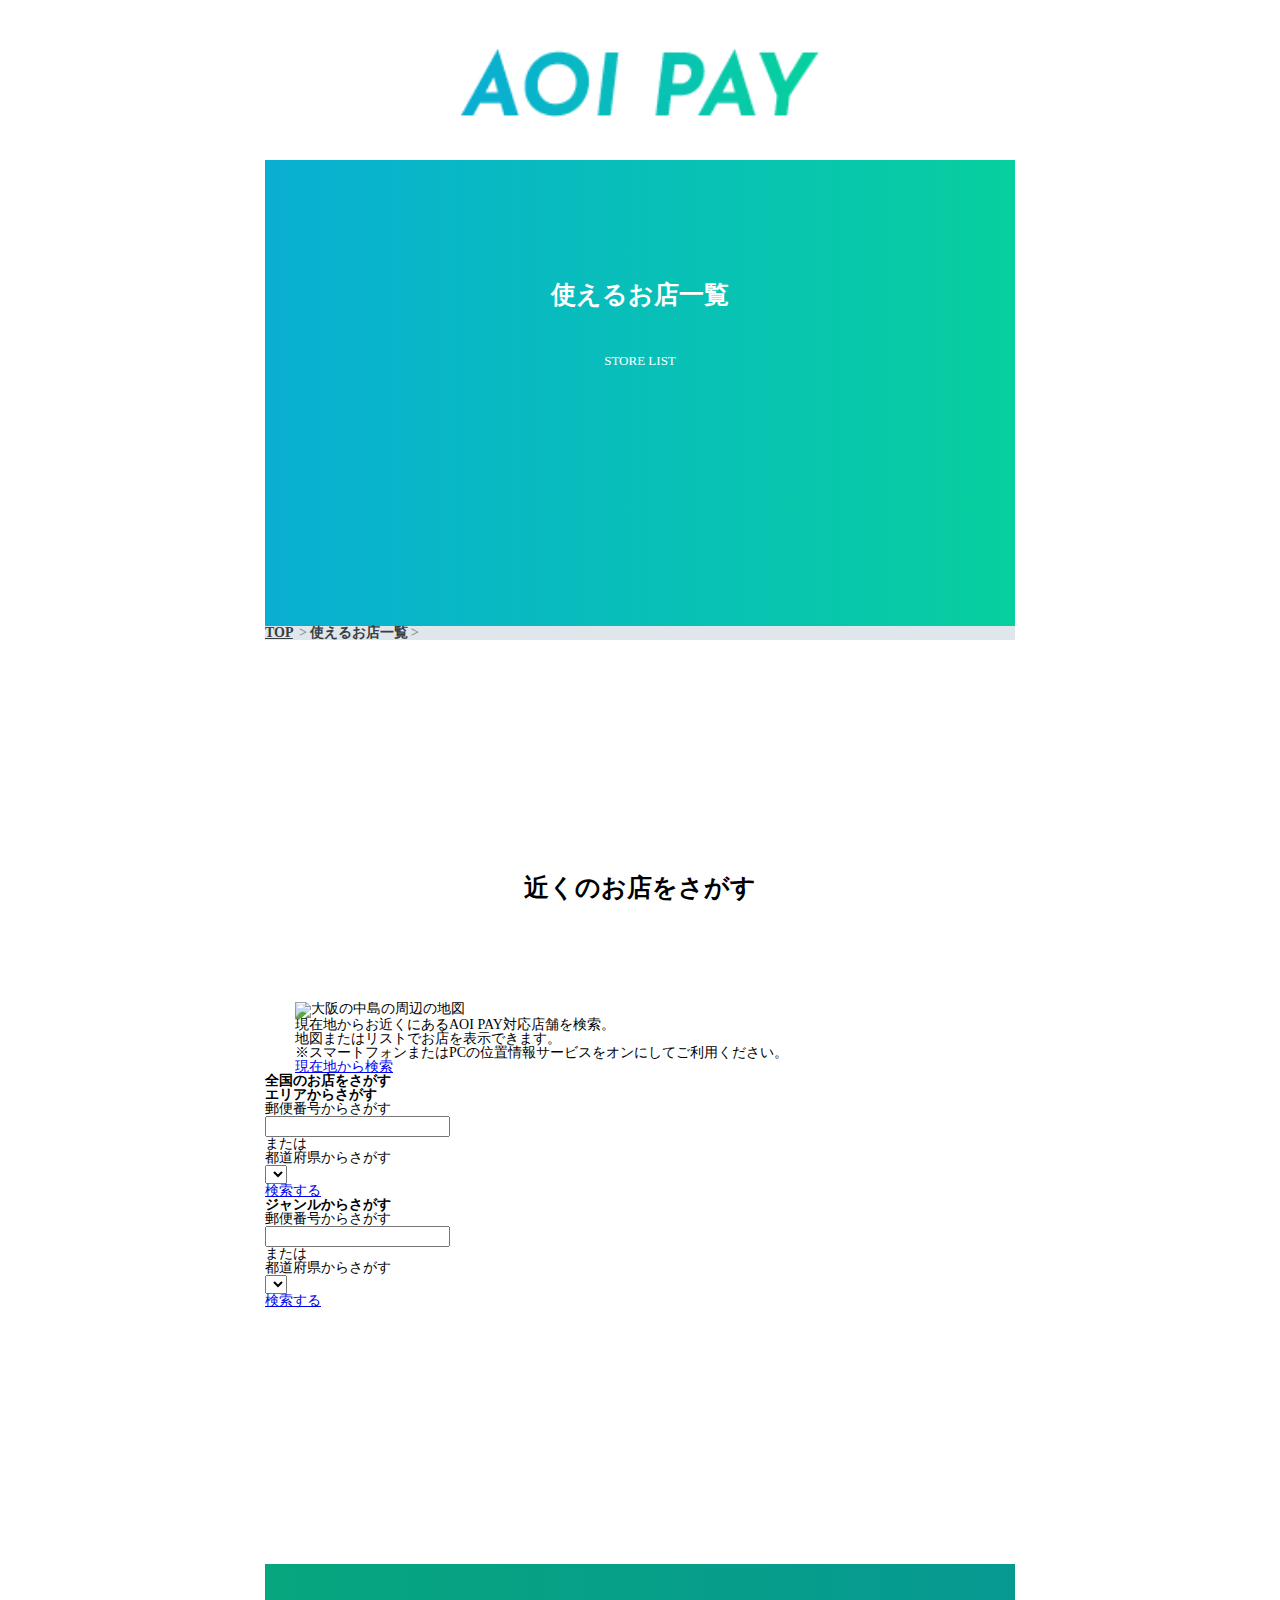
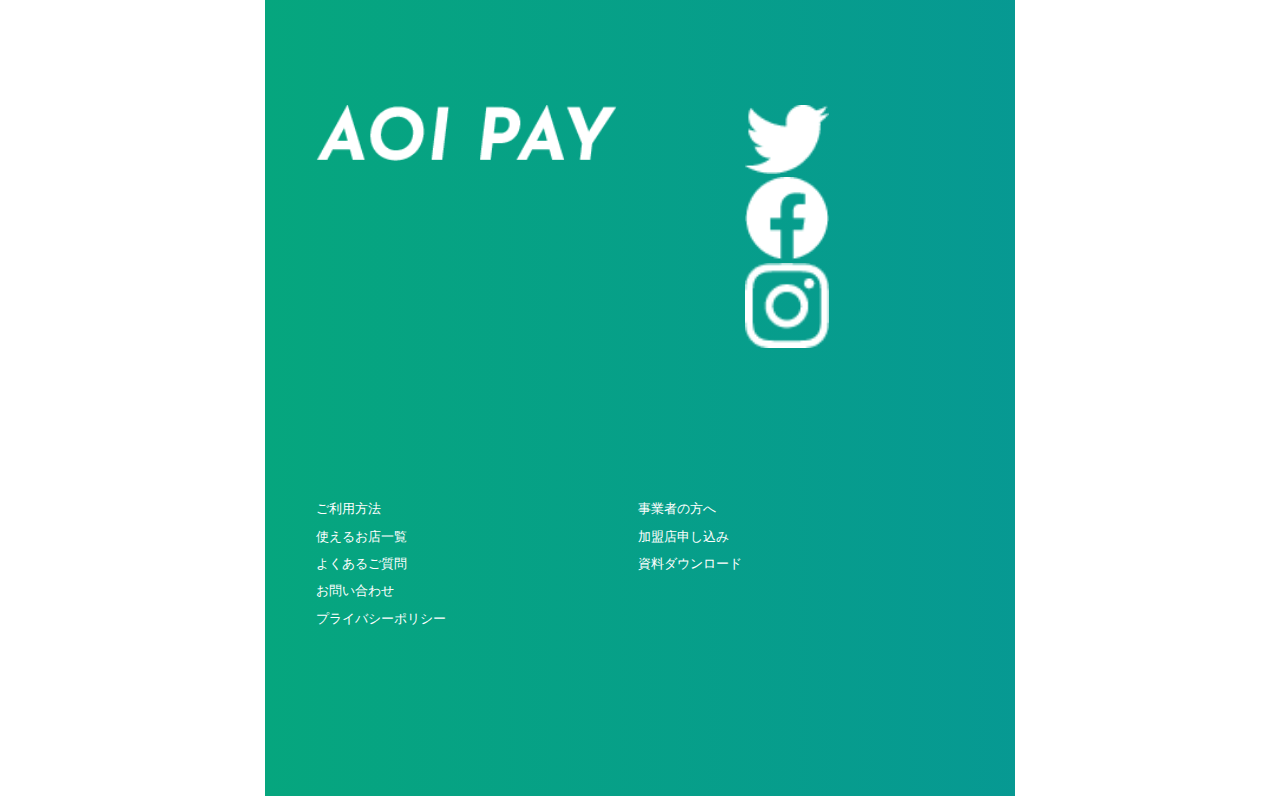
==== store/index.html @ f040e0c1 "自宅修正　近くの場所まで" ====
<!DOCTYPE html>
<html lang="ja">

<head>
    <meta charset="UTF-8">
    <title>STORELIST</title>
    <meta name="description" content="AOIPAY">
    <meta name="viewport" content="width=device-width, initial-scale=1">
    <link href="/reset.css" rel="stylesheet" type="text/css">
    <link href="/style.css" rel="stylesheet" type="text/css">
</head>

<body>
    <header>
        <p class="header_aoipay"><img src="/images/header_aoipay.png" alt="AOIPAY"></p>
        <p class="headar_btn"><img src="/images/header_menu.png" alt="menu"></p>

    </header>
    <!-- MV -->
    <section class="store-main_view">
        <div class="store-main_view-text">
            <h1>使えるお店一覧</h1>
            <p>STORE LIST</p>
        </div>
    </section>
    <!-- パンくず -->

    <ol class="breadcrumbs">
        <li><a href="/index.html">TOP</a>
        <li>使えるお店一覧</li>
    </ol>


    <!-- 近くのお店一覧 -->
    <section class="area">
        <h2>近くのお店をさがす</h2>
        <img src="/images/map.png" alt="大阪の中島の周辺の地図" >
        <p>現在地からお近くにあるAOI PAY対応店舗を検索。<br>地図またはリストでお店を表示できます。</p>
        <p>※スマートフォンまたはPCの位置情報サービスをオンにしてご利用ください。</p>
        <div class="btn"><a href="#">現在地から検索</a></div>
    </section>
    <section>
        <h2>全国のお店をさがす</h2>
        <div>
            <h3>エリアからさがす</h3>
            <p>郵便番号からさがす</p>
            <input type="text" name="postal-code" id="postal-code">
            <p>または</p>
            <p>都道府県からさがす</p>
            <select name=""></select>
            <div class="btn"><a href="#">検索する</a></div>
        </div>
    </section>
    <section>
        <h3>ジャンルからさがす</h3>
        <p>郵便番号からさがす</p>
        <input type="text" name="postal-code" id="postal-code">
        <p>または</p>
        <p>都道府県からさがす</p>
        <select name=""></select>
        <div class="btn"><a href="#">検索する</a></div>
        </div>

    </section>

    <footer>
        <div class="footer-grop">
            <div class="footer-aicon-group">
                <p class="footer-aoypay"><img src="/images/footer_aoipay.png" alt="AOIPAY"></p>
                <div class="sns_group">
                    <a href="＃" target="_blank" rel="noopener noreferrer"><img src="/images/twitter.png" alt="Twitter"
                            class="twitter"></a>
                    <a href="＃" target="_blank" rel="noopener noreferrer"><img src="/images/facebook.png" alt="facebook"
                            class="facebook"></a>
                    <a href="＃" target="_blank" rel="noopener noreferrer"><img src="/images/instagram.png"
                            alt="Instagram" class="instagram"></a>
                </div>
            </div>
            <div class="footer-text">
                <div class="footer-text-list">
                    <ul>
                        <li><a href="#" target="_blank" rel="noopener noreferrer">ご利用方法</a></li>
                        <li><a href="#" target="_blank" rel="noopener noreferrer">使えるお店一覧</a></li>
                        <li><a href="#" target="_blank" rel="noopener noreferrer">よくあるご質問</a></li>
                        <li><a href="#" target="_blank" rel="noopener noreferrer">お問い合わせ</a></li>
                        <li><a href="#" target="_blank" rel="noopener noreferrer">プライバシーポリシー</a></li>
                    </ul>
                    <ul>
                        <li><a href="#" target="_blank" rel="noopener noreferrer">事業者の方へ</a></li>
                        <li><a href="#" target="_blank" rel="noopener noreferrer">加盟店申し込み</a></li>
                        <li><a href="#" target="_blank" rel="noopener noreferrer">資料ダウンロード</a></li>

                    </ul>

                </div>
            </div>
            <p class="copy-aoiyuwaku"><small>&copy;aoiyuwaku.com 2020</small></p>
        </div>
    </footer>
</body>

</html>
---- style.css ----
html {
    font-size: 10px;
    height: 100vw;
}

body {
    max-width: 750px;
    margin: 0 auto;
    font-size: 1.4rem;
}

img {
    width: 100%;
}

header {
    position: relative;
    height: 12vw;
    border-bottom: solid 0.5vw;
    border-image: linear-gradient(to right, #09afd2 0%, #07cfa0 100%);
}

header .header_aoipay {
    width: 28vw;
    margin: 0 auto;
    padding-top: 3.8vw;
}

header .headar_btn {
    width: 9vw;
    position: absolute;
    left: 88vw;
    top: 1.7vw;
}

/*メイン*/

.main_view {
    max-width: 100%;
    height: 100vw;
    background-image: url(images/mv.png);
    background-position: center;
    background-size: cover;
    position: relative;
}

.main_view h1 {
    position: absolute;
    top: 36%;
    left: 4%;
    width: 46%;
}

.main_view p {
    position: absolute;
    top: 17.8%;
    left: 4%;
    width: 46%;
}

.campaign h2 {
    font-size: 2.5rem;
    text-align: center;
    margin-top: 12.6vw;
    margin-bottom: 10.5vw;
}

.campaign .campaign-grop {
    width: 72%;
    margin: 0 auto;
    position: relative;
}

.campaign .campaign-grop {
    width: 72%;
    margin: 0 auto;
}

.campaign .campaign-grop .campaign-bnr {
    position: relative;
}

.campaign .campaign-left_btn {
    width: 7%;
    position: absolute;
    left: -11%;
    top: 11vw;
}

.campaign .campaign-right_btn {
    width: 7%;
    position: absolute;
    right: -11vw;
    top: 11vw;
}

/*ご利用方法*/

.service h2 {
    font-size: 2.5rem;
    text-align: center;
    margin-top: 26.6%;
    margin-bottom: 9.3%;
}

.service .service_text {
    font-size: 1.5rem;
    font-weight: bold;
    line-height: 1.6;
    margin-left: 5.73vw;
}

.service .service_text_card {
    font-weight: bold;
    line-height: 1.9;
    font-size: 1.5rem;
    margin-left: 5.73vw;
}

.service .card_text {
    font-weight: normal;
    line-height: 1.6;
    font-size: 1.3rem;
}

.service .service_grop li {
    display: flex;
    width: 92%;
    margin: 0 auto;
    align-items: center;
    margin-bottom: -4.8vw;
}

.service .service_grop li .aoipay_icon {
    width: 29.8vw;
}

.service .service_grop li .card_icon {
    width: 29.8vw;
}

.service .service_grop li .QR-icon {
    width: 29.8vw;
}

.service .btn {
    border: solid;
    border-radius: 15px;
    color: rgb(157, 166, 172);
    width: 76.8vw;
    margin: 0 auto;
    text-align: center;
    margin-top: 12vw;
}

.service .btn a {
    color: rgb(52, 62, 66);
    text-decoration: none;
    width: 100%;
    height: 15.7vw;
    display: flex;
    justify-content: center;
    align-items: center;
}

.announce {
    background-image: url(images/town.png);
    background-position: top 9vw right;
    background-size: 52.8vw;
    background-repeat: no-repeat;
}

.announce h2 {
    text-align: center;
    font-size: 2.5rem;
    margin-top: 26.4vw;
    margin-bottom: 14.6vw;
}

.announce .announce-text {
    text-align: left;
    font-size: 1.5rem;
    line-height: 1.6;
    margin-left: 4vw;
}

.announce .announce-text :last-child {
    margin: 6.6vw 0 9.3vw;
    font-size: 1.1rem;
    line-height: 5.3vw;
}

.announce .announce-text b {
    font-size: 4.5rem;
}

.announce .announce-text a {
    font-size: 4.5rem;
    line-height: 20vw;
}

.announce .announce-btn {
    border: solid;
    border-radius: 15px;
    color: rgb(157, 166, 172);
    width: 76.8vw;
    margin: 0 auto;
    text-align: center;
    margin-bottom: 4vw;
}

.announce .announce-btn a {
    color: rgb(52, 62, 66);
    text-decoration: none;
    width: 100%;
    height: 15.7vw;
    display: flex;
    justify-content: center;
    align-items: center;
}

.download h2 {
    font-size: 2.5rem;
    text-align: center;
    margin-top: 46vw;
    margin-bottom: 14.3vw;
}

.download p {
    width: 64vw;
    margin: 0 auto;
    margin-bottom: 3.3vw;
}

.cussion h2 {
    text-align: center;
    font-size: 2.5rem;
    margin-top: 26.9vw;
    margin-bottom: 11.2vw;
}

.cussion ul {
    width: 92%;
    margin: 0 auto;
    list-style: none;
}

.cussion li {
    border-top: solid rgb(223, 231, 236);
    border-width: 1px 0 1px;
    padding: 5.4vw 0 5.4vw 0;
}

.cussion li:first-child {
    border: none;
}

.cussion dl {
    font-size: 1.3rem;
}

.cussion dt {
    background-image: url(images/Q-mark.png);
    background-repeat: no-repeat;
    background-size: 10.6vw;
    padding-left: 12vw;
    padding-top: 2.3vw;
    height: 10.62vw;
}

.cussion dd {
    background-image: url(images/A-mark.png);
    background-repeat: no-repeat;
    background-size: 10.6vw;
    padding-left: 12vw;
    padding-top: 2.3vw;
    height: 10.62vw;
    line-height: 2;
    font-size: 1.3rem;
}

.cussion a {
    color: black;
}

.cussion .btn {
    border: solid;
    border-radius: 15px;
    color: rgb(157, 166, 172);
    width: 76.8vw;
    margin: 0 auto;
    text-align: center;
    margin-top: 12vw;
}

.cussion .btn a {
    color: rgb(52, 62, 66);
    text-decoration: none;
    width: 100%;
    height: 15.7vw;
    display: flex;
    justify-content: center;
    align-items: center;
}

/*----------STORELISTー----------*/

/*main*/

.store-main_view {
    height: 36.4vw;
    color: #FFFFFF;
    margin: 0 auto;
    background-image: linear-gradient(to right, #09afd2 0%, #07cf9f 100%);
    text-align: center;
}

.store-main_view h1 {
    padding: 9.6vw 0 0 0;
    font-size: 2.5rem;
}

.store-main_view p {
    font-size: 1.3rem;
    padding: 3.6vw 0 0 0;
}

.breadcrumbs{
    margin: 0;
    padding: 0;
    list-style: none;
    background-color:#dfe7ec;
    color: #383e42;
}

.breadcrumbs li {
    display: inline;
    list-style: none;
    font-weight: bold;
}
.breadcrumbs li a{
    color: #383e42;
}

.breadcrumbs li::after{
    content: '>';
    padding: 0 0.2em;
    color: #8e9599;
    
}
.breadcrumbs li:not(:last-child):after{
    content: ">";
    padding: 0 0.2em;
    color: #8e9599;
}

/* 近くのお店一覧 */
.area {
    width: 92%;
    margin: 0 auto;
}
.area h2{
    font-size: 2.5rem;
    text-align: center;
    margin: 18.4vw 0 8vw 0;
}


/*フッター*/

footer {
    width: 100%;
    color: #FFFFFF;
    background-image: linear-gradient(to right, #06a67e 0%, #0790a1 100%);
    background-size: 100vw;
    margin-top: 20vw;
}

footer .footer-grop {
    padding-left: 4vw;
}

footer .footer-aicon-group {
    display: flex;
    padding-top: 11vw;
    padding-bottom: 11.3vw;
}

footer .footer-aoypay {
    padding-right: 10vw;
}

footer li {
    list-style: none;
    font-size: 1.3rem;
    line-height: 2.1;
}

footer ul li a {
    color: #FFFFFF;
    text-decoration: none;
}

footer .footer-aoypay {
    width: 36vw;
}

footer .twitter, .facebook, .instagram {
    width: 6.6vw;
    margin-right: 4vw;
}

footer .footer-text {
    font-size: 1.3rem;
    display: flex;
}

footer .footer-text-list {
    display: flex;
    margin-bottom: 12.8vw;
}

footer .footer-text ul {
    padding-right: 15vw;
}

footer .copy-aoiyuwaku {
    font-size: 1rem;
    position: fixed;
    bottom: 4vw;
    right: 4vw;
}
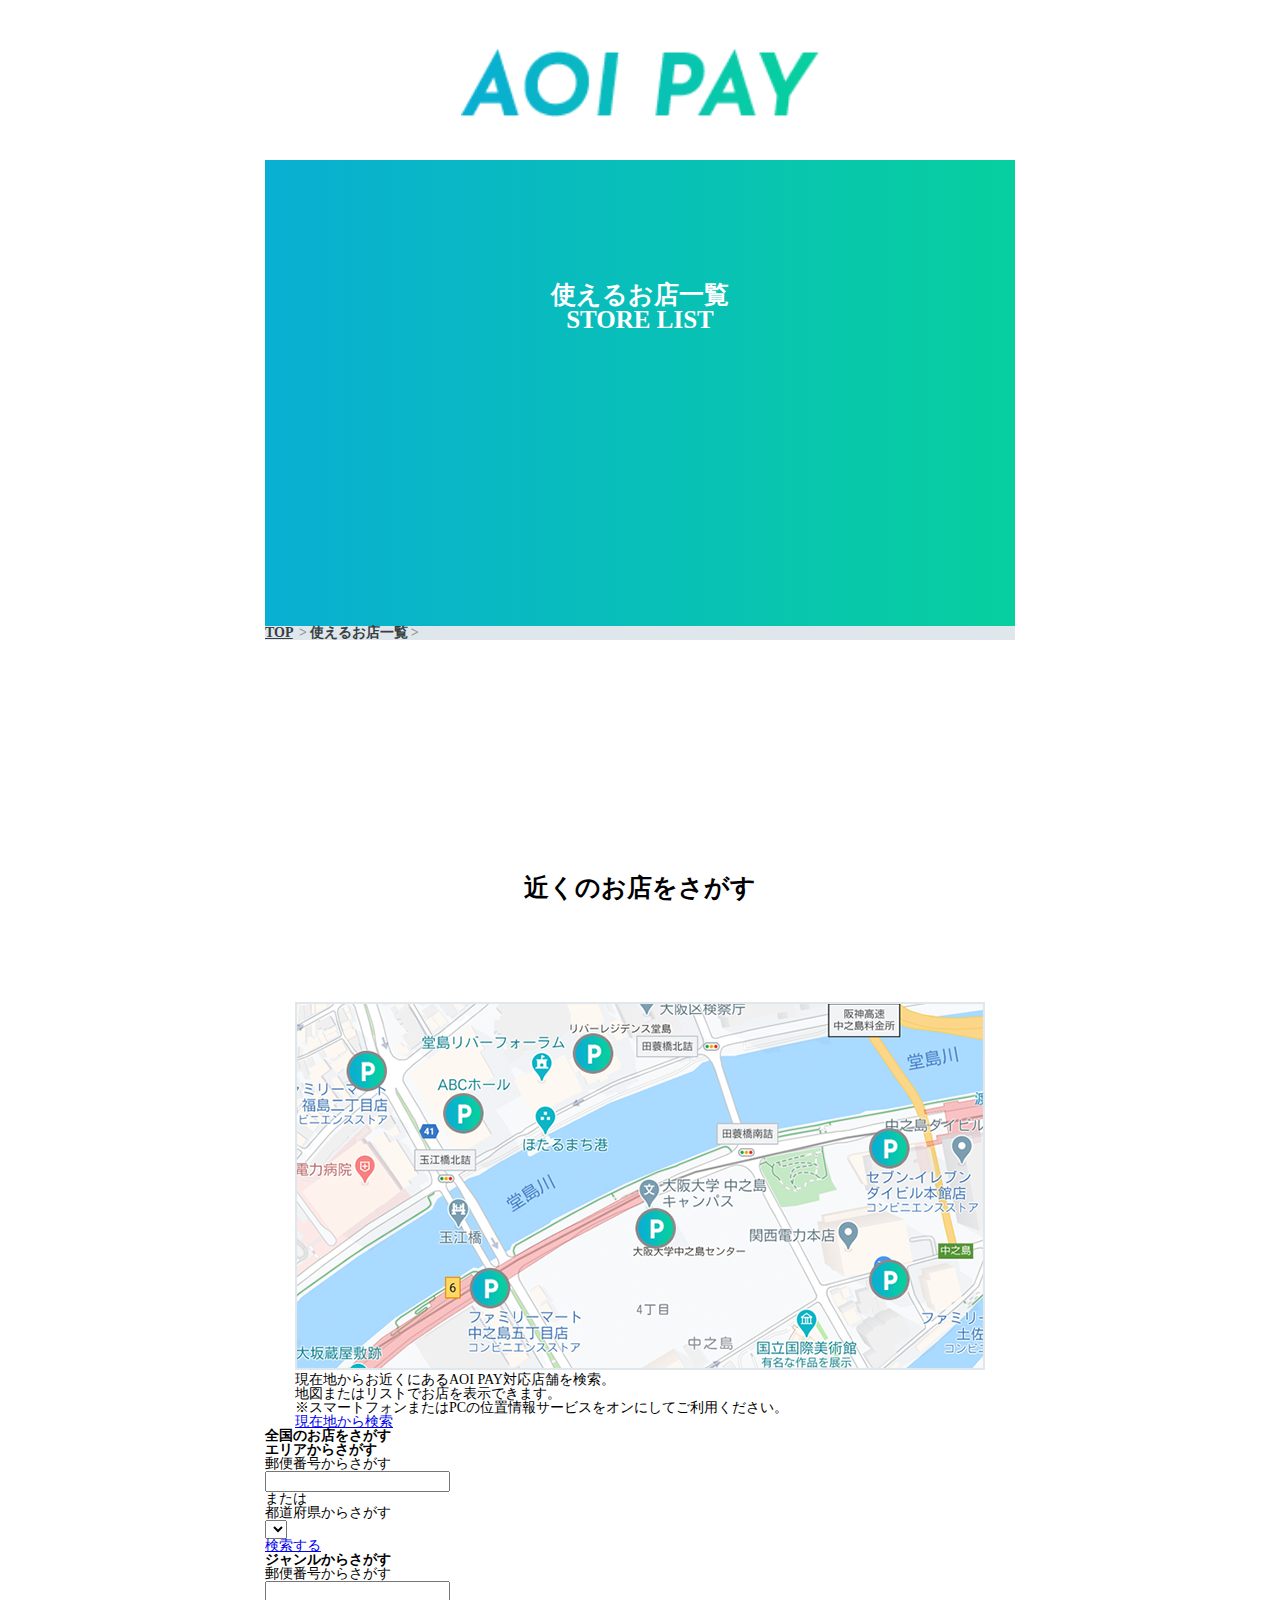
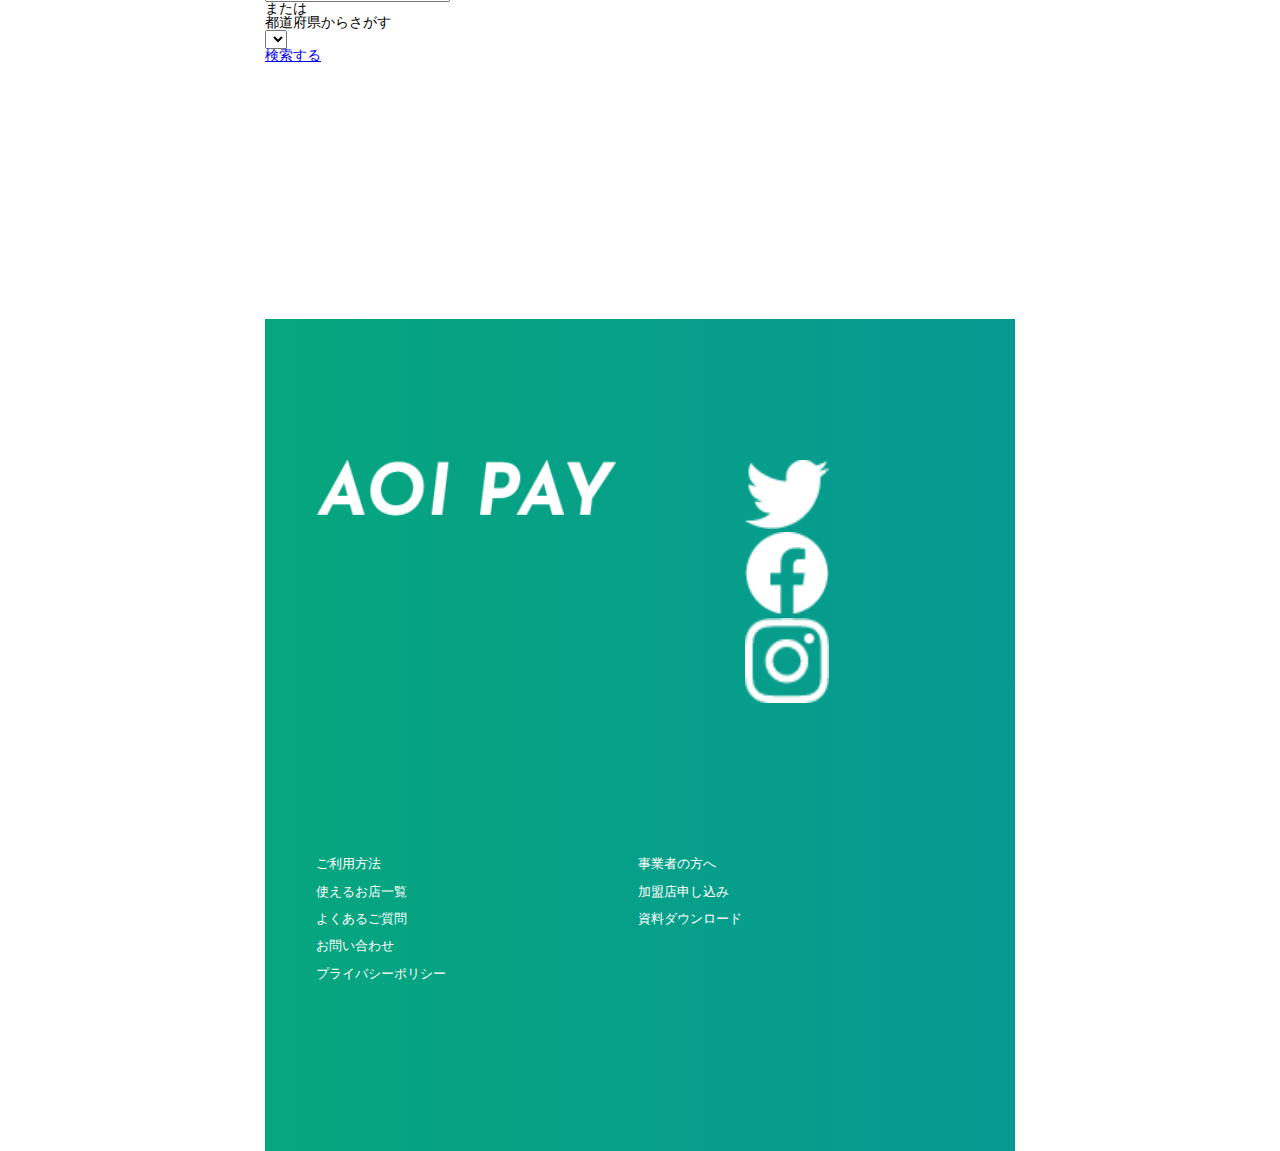
==== commit 32acdb4e: "自宅　修正1012" ====
--- a/store/index.html
+++ b/store/index.html
@@ -6,27 +6,27 @@
     <title>STORELIST</title>
     <meta name="description" content="AOIPAY">
     <meta name="viewport" content="width=device-width, initial-scale=1">
-    <link href="/reset.css" rel="stylesheet" type="text/css">
-    <link href="/style.css" rel="stylesheet" type="text/css">
+    <link href="../reset.css" rel="stylesheet" type="text/css">
+    <link href="../style.css" rel="stylesheet" type="text/css">
 </head>
 
 <body>
     <header>
-        <p class="header_aoipay"><img src="/images/header_aoipay.png" alt="AOIPAY"></p>
-        <p class="headar_btn"><img src="/images/header_menu.png" alt="menu"></p>
+        <p class="header_aoipay"><img src="../images/header_aoipay.png" alt="AOIPAY"></p>
+        <p class="headar_btn"><img src="../images/header_menu.png" alt="menu"></p>
 
     </header>
     <!-- MV -->
     <section class="store-main_view">
         <div class="store-main_view-text">
-            <h1>使えるお店一覧</h1>
-            <p>STORE LIST</p>
+            <h1>使えるお店一覧<br>STORE LIST</h1>
+
         </div>
     </section>
     <!-- パンくず -->
 
     <ol class="breadcrumbs">
-        <li><a href="/index.html">TOP</a>
+        <li><a href="index.html">TOP</a>
         <li>使えるお店一覧</li>
     </ol>
 
@@ -34,7 +34,7 @@
     <!-- 近くのお店一覧 -->
     <section class="area">
         <h2>近くのお店をさがす</h2>
-        <img src="/images/map.png" alt="大阪の中島の周辺の地図" >
+        <img src="../images/map.png" alt="大阪の中島の周辺の地図">
         <p>現在地からお近くにあるAOI PAY対応店舗を検索。<br>地図またはリストでお店を表示できます。</p>
         <p>※スマートフォンまたはPCの位置情報サービスをオンにしてご利用ください。</p>
         <div class="btn"><a href="#">現在地から検索</a></div>
@@ -50,29 +50,27 @@
             <select name=""></select>
             <div class="btn"><a href="#">検索する</a></div>
         </div>
-    </section>
-    <section>
-        <h3>ジャンルからさがす</h3>
-        <p>郵便番号からさがす</p>
-        <input type="text" name="postal-code" id="postal-code">
-        <p>または</p>
-        <p>都道府県からさがす</p>
-        <select name=""></select>
-        <div class="btn"><a href="#">検索する</a></div>
+        <div>
+            <h3>ジャンルからさがす</h3>
+            <p>郵便番号からさがす</p>
+            <input type="text" name="postal-code" id="postal-code">
+            <p>または</p>
+            <p>都道府県からさがす</p>
+            <select name=""></select>
+            <div class="btn"><a href="#">検索する</a></div>
         </div>
-
     </section>
 
     <footer>
         <div class="footer-grop">
             <div class="footer-aicon-group">
-                <p class="footer-aoypay"><img src="/images/footer_aoipay.png" alt="AOIPAY"></p>
+                <p class="footer-aoypay"><img src="../images/footer_aoipay.png" alt="AOIPAY"></p>
                 <div class="sns_group">
-                    <a href="＃" target="_blank" rel="noopener noreferrer"><img src="/images/twitter.png" alt="Twitter"
+                    <a href="＃" target="_blank" rel="noopener noreferrer"><img src="../images/twitter.png" alt="Twitter"
                             class="twitter"></a>
-                    <a href="＃" target="_blank" rel="noopener noreferrer"><img src="/images/facebook.png" alt="facebook"
-                            class="facebook"></a>
-                    <a href="＃" target="_blank" rel="noopener noreferrer"><img src="/images/instagram.png"
+                    <a href="＃" target="_blank" rel="noopener noreferrer"><img src="../images/facebook.png"
+                            alt="facebook" class="facebook"></a>
+                    <a href="＃" target="_blank" rel="noopener noreferrer"><img src="../images/instagram.png"
                             alt="Instagram" class="instagram"></a>
                 </div>
             </div>
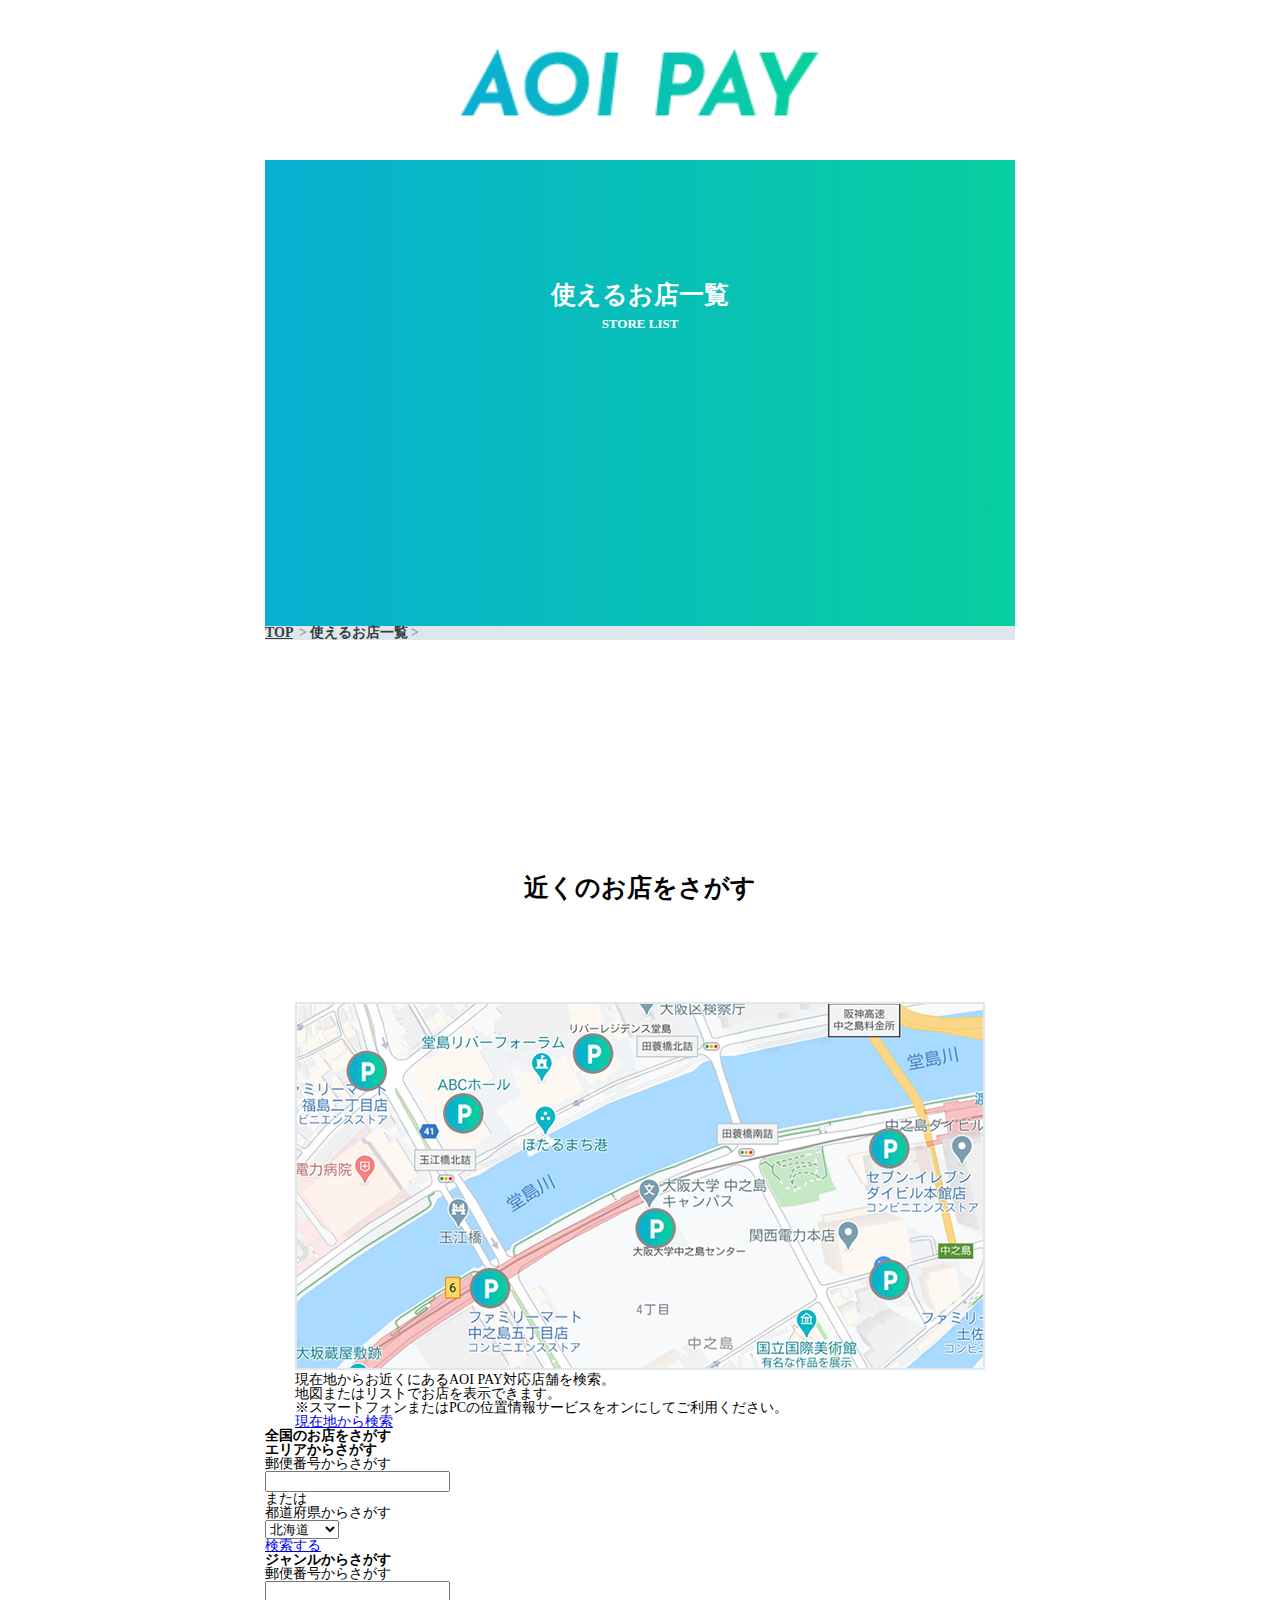
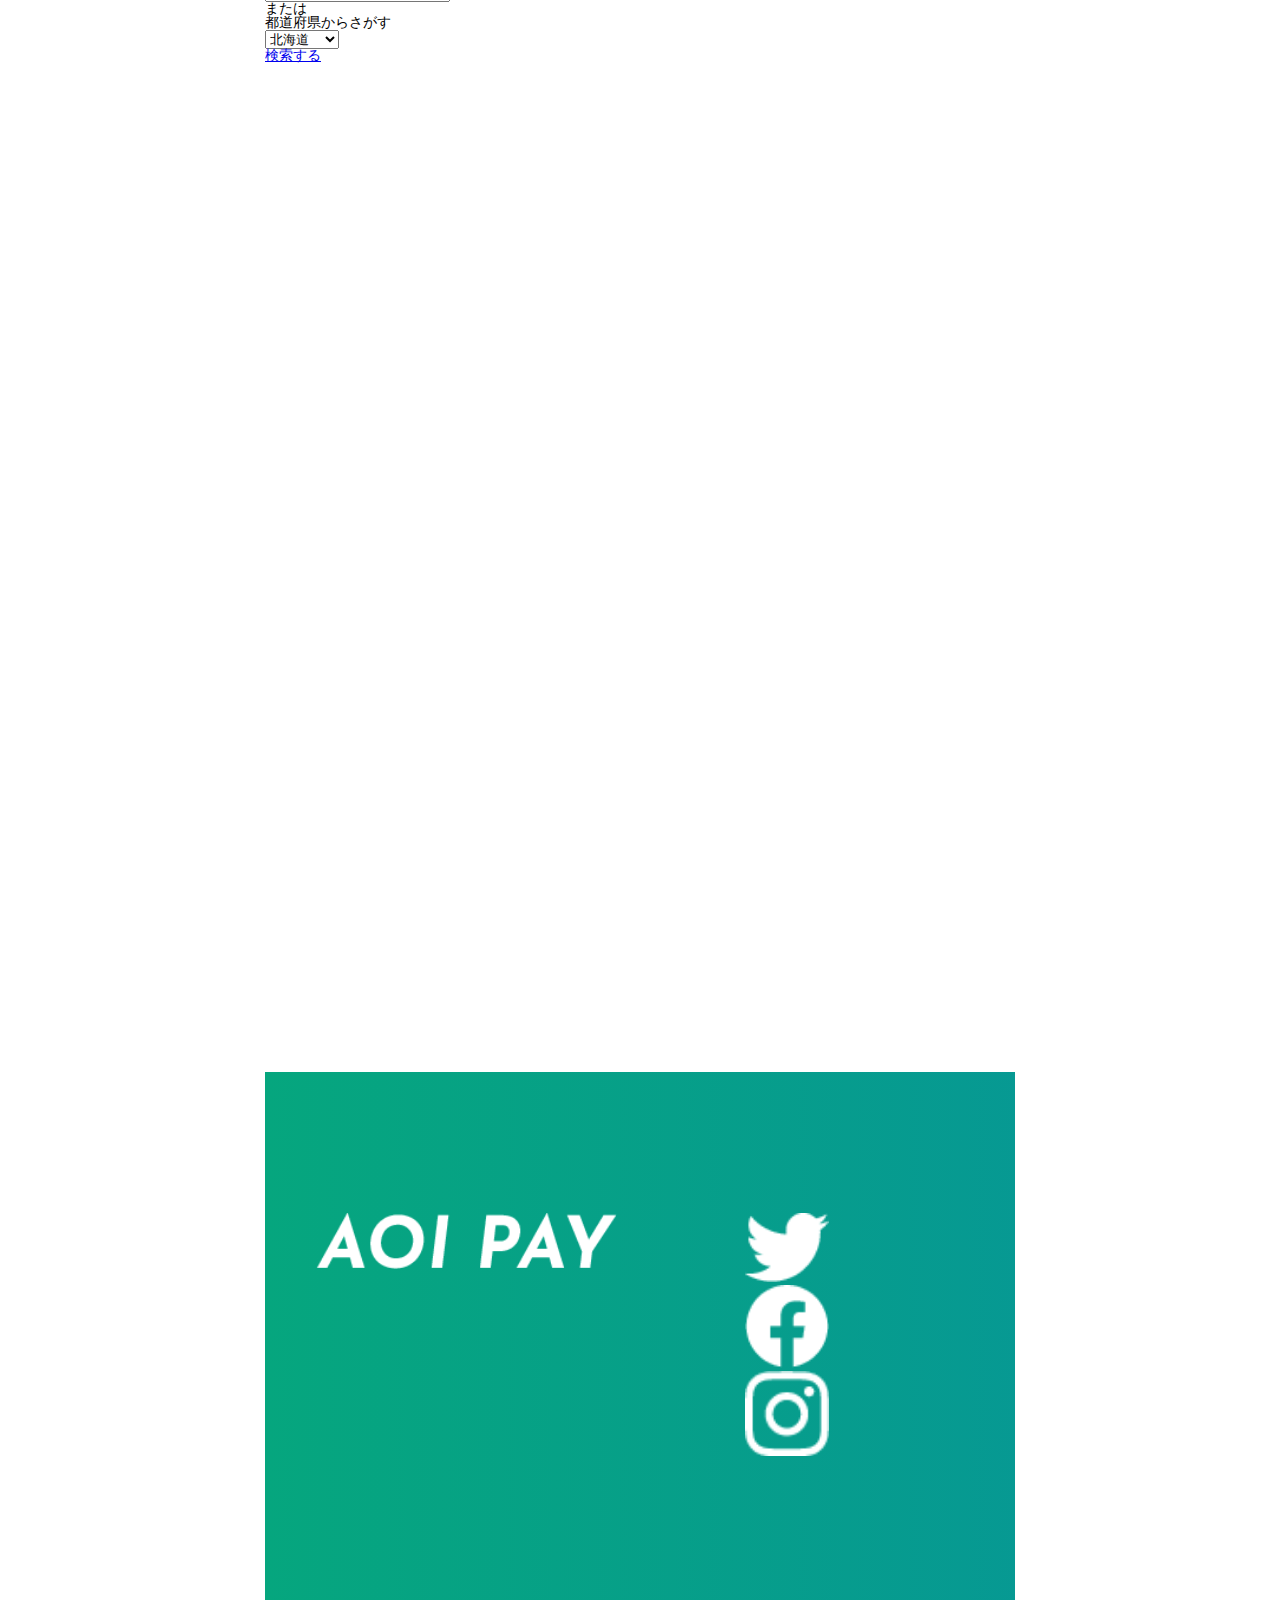
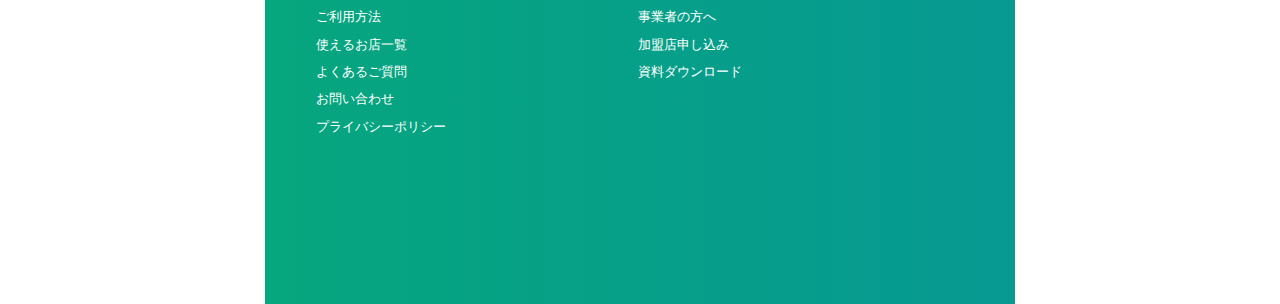
==== commit 00f4228d: "自宅修正　1013" ====
--- a/store/index.html
+++ b/store/index.html
@@ -8,6 +8,8 @@
     <meta name="viewport" content="width=device-width, initial-scale=1">
     <link href="../reset.css" rel="stylesheet" type="text/css">
     <link href="../style.css" rel="stylesheet" type="text/css">
+    
+    <link href="store.css" rel="stylesheet" type="text/css">
 </head>
 
 <body>
@@ -17,10 +19,9 @@
 
     </header>
     <!-- MV -->
-    <section class="store-main_view">
+    <section class="main_view">
         <div class="store-main_view-text">
-            <h1>使えるお店一覧<br>STORE LIST</h1>
-
+            <h1>使えるお店一覧<br><span class="lead">STORE LIST</span></h1>
         </div>
     </section>
     <!-- パンくず -->
@@ -47,7 +48,56 @@
             <input type="text" name="postal-code" id="postal-code">
             <p>または</p>
             <p>都道府県からさがす</p>
-            <select name=""></select>
+            <select name="">
+                <option value="北海道">北海道</option>
+                <option value="青森県">青森県</option>
+                <option value="岩手県">岩手県</option>
+                <option value="宮城県">宮城県</option>
+                <option value="秋田県">秋田県</option>
+                <option value="山形県">山形県</option>
+                <option value="福島県">福島県</option>
+                <option value="茨城県">茨城県</option>
+                <option value="栃木県">栃木県</option>
+                <option value="群馬県">群馬県</option>
+                <option value="埼玉県">埼玉県</option>
+                <option value="千葉県">千葉県</option>
+                <option value="東京都">東京都</option>
+                <option value="神奈川県">神奈川県</option>
+                <option value="新潟県">新潟県</option>
+                <option value="富山県">富山県</option>
+                <option value="石川県">石川県</option>
+                <option value="福井県">福井県</option>
+                <option value="山梨県">山梨県</option>
+                <option value="長野県">長野県</option>
+                <option value="岐阜県">岐阜県</option>
+                <option value="静岡県">静岡県</option>
+                <option value="愛知県">愛知県</option>
+                <option value="三重県">三重県</option>
+                <option value="滋賀県">滋賀県</option>
+                <option value="京都府">京都府</option>
+                <option value="大阪府">大阪府</option>
+                <option value="兵庫県">兵庫県</option>
+                <option value="奈良県">奈良県</option>
+                <option value="和歌山県">和歌山県</option>
+                <option value="鳥取県">鳥取県</option>
+                <option value="島根県">島根県</option>
+                <option value="岡山県">岡山県</option>
+                <option value="広島県">広島県</option>
+                <option value="山口県">山口県</option>
+                <option value="徳島県">徳島県</option>
+                <option value="香川県">香川県</option>
+                <option value="愛媛県">愛媛県</option>
+                <option value="高知県">高知県</option>
+                <option value="福岡県">福岡県</option>
+                <option value="佐賀県">佐賀県</option>
+                <option value="長崎県">長崎県</option>
+                <option value="熊本県">熊本県</option>
+                <option value="大分県">大分県</option>
+                <option value="宮崎県">宮崎県</option>
+                <option value="鹿児島県">鹿児島県</option>
+                <option value="沖縄県">沖縄県</option>
+            </select>
+            </select>
             <div class="btn"><a href="#">検索する</a></div>
         </div>
         <div>
@@ -56,8 +106,56 @@
             <input type="text" name="postal-code" id="postal-code">
             <p>または</p>
             <p>都道府県からさがす</p>
-            <select name=""></select>
-            <div class="btn"><a href="#">検索する</a></div>
+            <select name="">
+                <option value="北海道">北海道</option>
+                <option value="青森県">青森県</option>
+                <option value="岩手県">岩手県</option>
+                <option value="宮城県">宮城県</option>
+                <option value="秋田県">秋田県</option>
+                <option value="山形県">山形県</option>
+                <option value="福島県">福島県</option>
+                <option value="茨城県">茨城県</option>
+                <option value="栃木県">栃木県</option>
+                <option value="群馬県">群馬県</option>
+                <option value="埼玉県">埼玉県</option>
+                <option value="千葉県">千葉県</option>
+                <option value="東京都">東京都</option>
+                <option value="神奈川県">神奈川県</option>
+                <option value="新潟県">新潟県</option>
+                <option value="富山県">富山県</option>
+                <option value="石川県">石川県</option>
+                <option value="福井県">福井県</option>
+                <option value="山梨県">山梨県</option>
+                <option value="長野県">長野県</option>
+                <option value="岐阜県">岐阜県</option>
+                <option value="静岡県">静岡県</option>
+                <option value="愛知県">愛知県</option>
+                <option value="三重県">三重県</option>
+                <option value="滋賀県">滋賀県</option>
+                <option value="京都府">京都府</option>
+                <option value="大阪府">大阪府</option>
+                <option value="兵庫県">兵庫県</option>
+                <option value="奈良県">奈良県</option>
+                <option value="和歌山県">和歌山県</option>
+                <option value="鳥取県">鳥取県</option>
+                <option value="島根県">島根県</option>
+                <option value="岡山県">岡山県</option>
+                <option value="広島県">広島県</option>
+                <option value="山口県">山口県</option>
+                <option value="徳島県">徳島県</option>
+                <option value="香川県">香川県</option>
+                <option value="愛媛県">愛媛県</option>
+                <option value="高知県">高知県</option>
+                <option value="福岡県">福岡県</option>
+                <option value="佐賀県">佐賀県</option>
+                <option value="長崎県">長崎県</option>
+                <option value="熊本県">熊本県</option>
+                <option value="大分県">大分県</option>
+                <option value="宮崎県">宮崎県</option>
+                <option value="鹿児島県">鹿児島県</option>
+                <option value="沖縄県">沖縄県</option>
+            </select>
+            <div class="btn"><a href="#">検索する <span class="aa"><img src="../images/magnifying-glass.png" alt="虫眼鏡"></a></span></div>
         </div>
     </section>
 
--- a/style.css
+++ b/style.css
@@ -31,338 +31,6 @@
     position: absolute;
     left: 88vw;
     top: 1.7vw;
-}
-
-/*メイン*/
-
-.main_view {
-    max-width: 100%;
-    height: 100vw;
-    background-image: url(images/mv.png);
-    background-position: center;
-    background-size: cover;
-    position: relative;
-}
-
-.main_view h1 {
-    position: absolute;
-    top: 36%;
-    left: 4%;
-    width: 46%;
-}
-
-.main_view p {
-    position: absolute;
-    top: 17.8%;
-    left: 4%;
-    width: 46%;
-}
-
-.campaign h2 {
-    font-size: 2.5rem;
-    text-align: center;
-    margin-top: 12.6vw;
-    margin-bottom: 10.5vw;
-}
-
-.campaign .campaign-grop {
-    width: 72%;
-    margin: 0 auto;
-    position: relative;
-}
-
-.campaign .campaign-grop {
-    width: 72%;
-    margin: 0 auto;
-}
-
-.campaign .campaign-grop .campaign-bnr {
-    position: relative;
-}
-
-.campaign .campaign-left_btn {
-    width: 7%;
-    position: absolute;
-    left: -11%;
-    top: 11vw;
-}
-
-.campaign .campaign-right_btn {
-    width: 7%;
-    position: absolute;
-    right: -11vw;
-    top: 11vw;
-}
-
-/*ご利用方法*/
-
-.service h2 {
-    font-size: 2.5rem;
-    text-align: center;
-    margin-top: 26.6%;
-    margin-bottom: 9.3%;
-}
-
-.service .service_text {
-    font-size: 1.5rem;
-    font-weight: bold;
-    line-height: 1.6;
-    margin-left: 5.73vw;
-}
-
-.service .service_text_card {
-    font-weight: bold;
-    line-height: 1.9;
-    font-size: 1.5rem;
-    margin-left: 5.73vw;
-}
-
-.service .card_text {
-    font-weight: normal;
-    line-height: 1.6;
-    font-size: 1.3rem;
-}
-
-.service .service_grop li {
-    display: flex;
-    width: 92%;
-    margin: 0 auto;
-    align-items: center;
-    margin-bottom: -4.8vw;
-}
-
-.service .service_grop li .aoipay_icon {
-    width: 29.8vw;
-}
-
-.service .service_grop li .card_icon {
-    width: 29.8vw;
-}
-
-.service .service_grop li .QR-icon {
-    width: 29.8vw;
-}
-
-.service .btn {
-    border: solid;
-    border-radius: 15px;
-    color: rgb(157, 166, 172);
-    width: 76.8vw;
-    margin: 0 auto;
-    text-align: center;
-    margin-top: 12vw;
-}
-
-.service .btn a {
-    color: rgb(52, 62, 66);
-    text-decoration: none;
-    width: 100%;
-    height: 15.7vw;
-    display: flex;
-    justify-content: center;
-    align-items: center;
-}
-
-.announce {
-    background-image: url(images/town.png);
-    background-position: top 9vw right;
-    background-size: 52.8vw;
-    background-repeat: no-repeat;
-}
-
-.announce h2 {
-    text-align: center;
-    font-size: 2.5rem;
-    margin-top: 26.4vw;
-    margin-bottom: 14.6vw;
-}
-
-.announce .announce-text {
-    text-align: left;
-    font-size: 1.5rem;
-    line-height: 1.6;
-    margin-left: 4vw;
-}
-
-.announce .announce-text :last-child {
-    margin: 6.6vw 0 9.3vw;
-    font-size: 1.1rem;
-    line-height: 5.3vw;
-}
-
-.announce .announce-text b {
-    font-size: 4.5rem;
-}
-
-.announce .announce-text a {
-    font-size: 4.5rem;
-    line-height: 20vw;
-}
-
-.announce .announce-btn {
-    border: solid;
-    border-radius: 15px;
-    color: rgb(157, 166, 172);
-    width: 76.8vw;
-    margin: 0 auto;
-    text-align: center;
-    margin-bottom: 4vw;
-}
-
-.announce .announce-btn a {
-    color: rgb(52, 62, 66);
-    text-decoration: none;
-    width: 100%;
-    height: 15.7vw;
-    display: flex;
-    justify-content: center;
-    align-items: center;
-}
-
-.download h2 {
-    font-size: 2.5rem;
-    text-align: center;
-    margin-top: 46vw;
-    margin-bottom: 14.3vw;
-}
-
-.download p {
-    width: 64vw;
-    margin: 0 auto;
-    margin-bottom: 3.3vw;
-}
-
-.cussion h2 {
-    text-align: center;
-    font-size: 2.5rem;
-    margin-top: 26.9vw;
-    margin-bottom: 11.2vw;
-}
-
-.cussion ul {
-    width: 92%;
-    margin: 0 auto;
-    list-style: none;
-}
-
-.cussion li {
-    border-top: solid rgb(223, 231, 236);
-    border-width: 1px 0 1px;
-    padding: 5.4vw 0 5.4vw 0;
-}
-
-.cussion li:first-child {
-    border: none;
-}
-
-.cussion dl {
-    font-size: 1.3rem;
-}
-
-.cussion dt {
-    background-image: url(images/Q-mark.png);
-    background-repeat: no-repeat;
-    background-size: 10.6vw;
-    padding-left: 12vw;
-    padding-top: 2.3vw;
-    height: 10.62vw;
-}
-
-.cussion dd {
-    background-image: url(images/A-mark.png);
-    background-repeat: no-repeat;
-    background-size: 10.6vw;
-    padding-left: 12vw;
-    padding-top: 2.3vw;
-    height: 10.62vw;
-    line-height: 2;
-    font-size: 1.3rem;
-}
-
-.cussion a {
-    color: black;
-}
-
-.cussion .btn {
-    border: solid;
-    border-radius: 15px;
-    color: rgb(157, 166, 172);
-    width: 76.8vw;
-    margin: 0 auto;
-    text-align: center;
-    margin-top: 12vw;
-}
-
-.cussion .btn a {
-    color: rgb(52, 62, 66);
-    text-decoration: none;
-    width: 100%;
-    height: 15.7vw;
-    display: flex;
-    justify-content: center;
-    align-items: center;
-}
-
-/*----------STORELISTー----------*/
-
-/*main*/
-
-.store-main_view {
-    height: 36.4vw;
-    color: #FFFFFF;
-    margin: 0 auto;
-    background-image: linear-gradient(to right, #09afd2 0%, #07cf9f 100%);
-    text-align: center;
-}
-
-.store-main_view h1 {
-    padding: 9.6vw 0 0 0;
-    font-size: 2.5rem;
-}
-
-.store-main_view p {
-    font-size: 1.3rem;
-    padding: 3.6vw 0 0 0;
-}
-
-.breadcrumbs{
-    margin: 0;
-    padding: 0;
-    list-style: none;
-    background-color:#dfe7ec;
-    color: #383e42;
-}
-
-.breadcrumbs li {
-    display: inline;
-    list-style: none;
-    font-weight: bold;
-}
-.breadcrumbs li a{
-    color: #383e42;
-}
-
-.breadcrumbs li::after{
-    content: '>';
-    padding: 0 0.2em;
-    color: #8e9599;
-    
-}
-.breadcrumbs li:not(:last-child):after{
-    content: ">";
-    padding: 0 0.2em;
-    color: #8e9599;
-}
-
-/* 近くのお店一覧 */
-.area {
-    width: 92%;
-    margin: 0 auto;
-}
-.area h2{
-    font-size: 2.5rem;
-    text-align: center;
-    margin: 18.4vw 0 8vw 0;
 }
 
 
--- a/store/store.css
+++ b/store/store.css
@@ -0,0 +1,63 @@
+
+/*main*/
+
+.main_view {
+    height: 36.4vw;
+    color: #FFFFFF;
+    margin: 0 auto;
+    background-image: linear-gradient(to right, #09afd2 0%, #07cf9f 100%);
+    text-align: center;
+}
+
+.main_view h1 {
+    padding: 9.6vw 0 0 0;
+    font-size: 2.5rem;
+}
+
+.main_view .lead{
+    font-size: 1.3rem;
+    padding: 3.6vw 0 0 0;
+}
+
+.breadcrumbs{
+    margin: 0;
+    padding: 0;
+    list-style: none;
+    background-color:#dfe7ec;
+    color: #383e42;
+}
+
+.breadcrumbs li {
+    display: inline;
+    list-style: none;
+    font-weight: bold;
+}
+.breadcrumbs li a{
+    color: #383e42;
+}
+
+.breadcrumbs li::after{
+    content: '>';
+    padding: 0 0.2em;
+    color: #8e9599;
+    
+}
+.breadcrumbs li:not(:last-child):after{
+    content: ">";
+    padding: 0 0.2em;
+    color: #8e9599;
+}
+
+/* 近くのお店一覧 */
+.area {
+    width: 92%;
+    margin: 0 auto;
+}
+.area h2{
+    font-size: 2.5rem;
+    text-align: center;
+    margin: 18.4vw 0 8vw 0;
+}
+
+
+/*フッター*/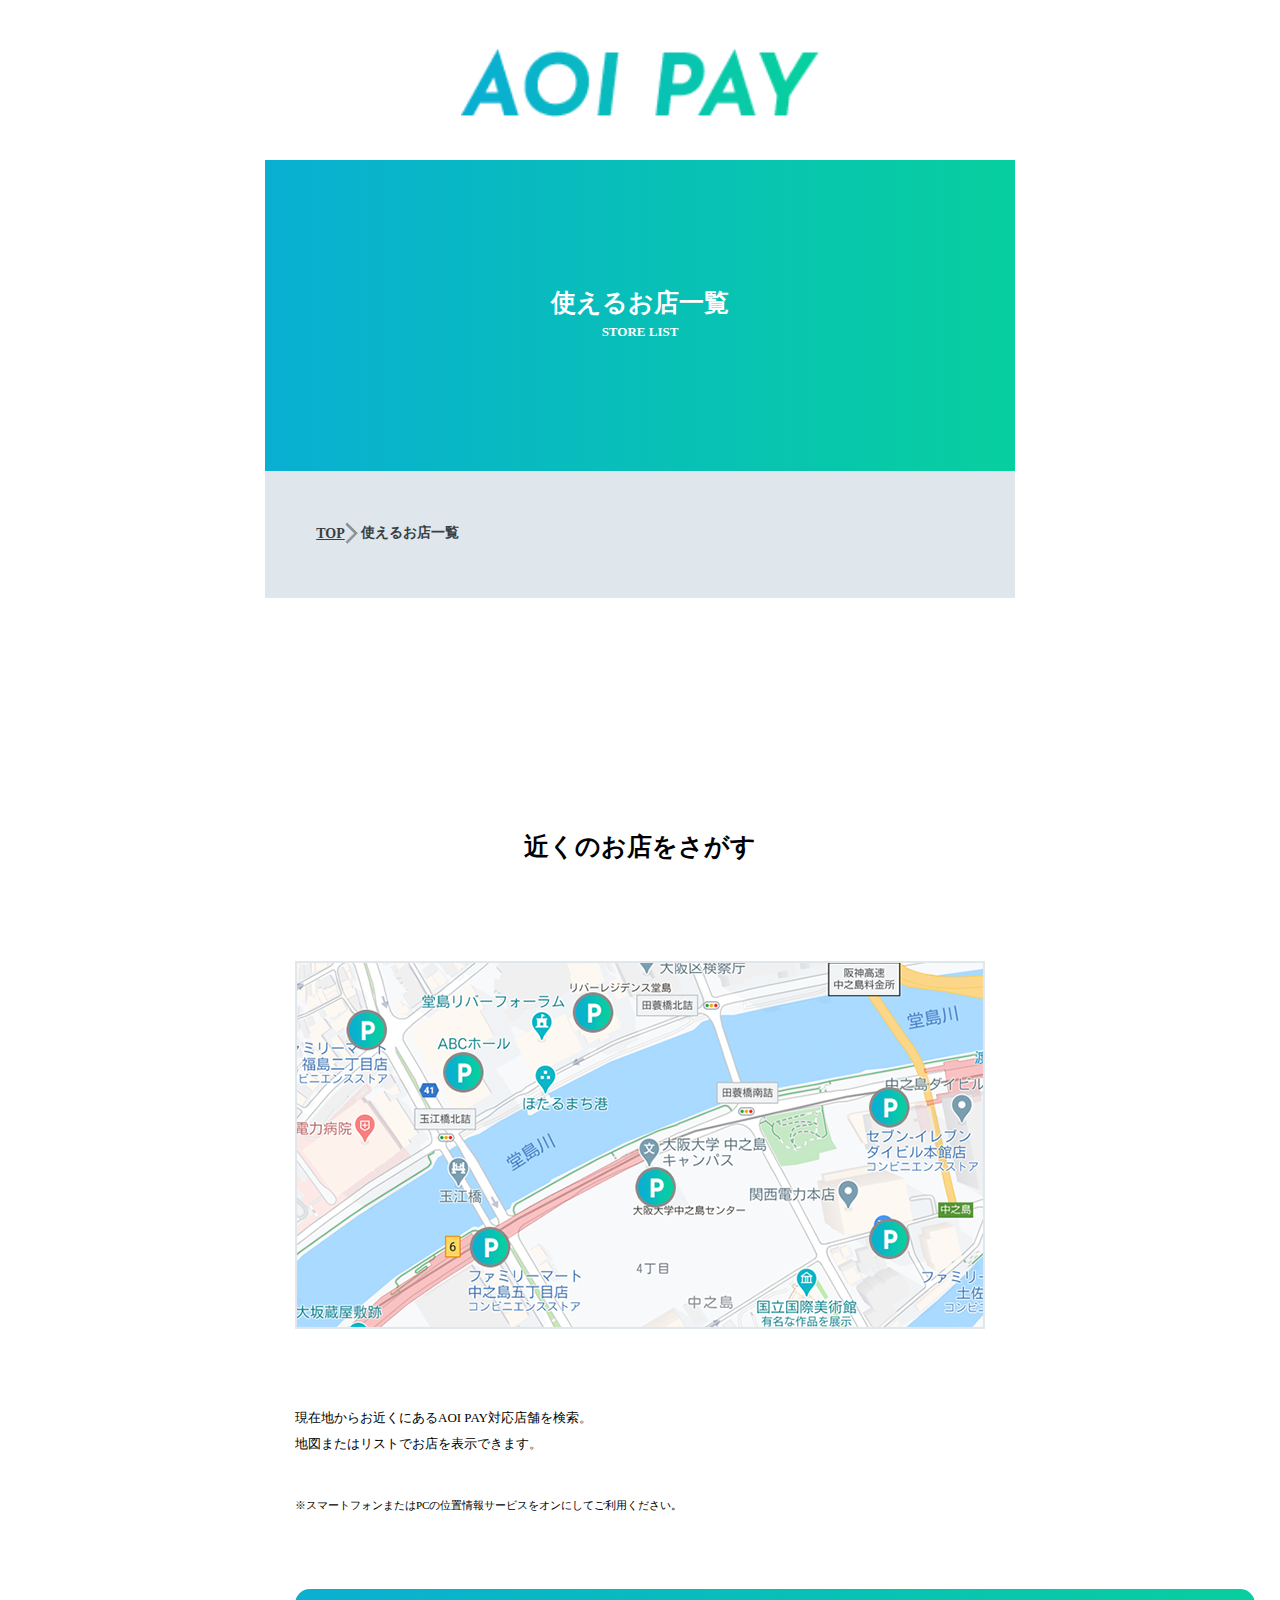
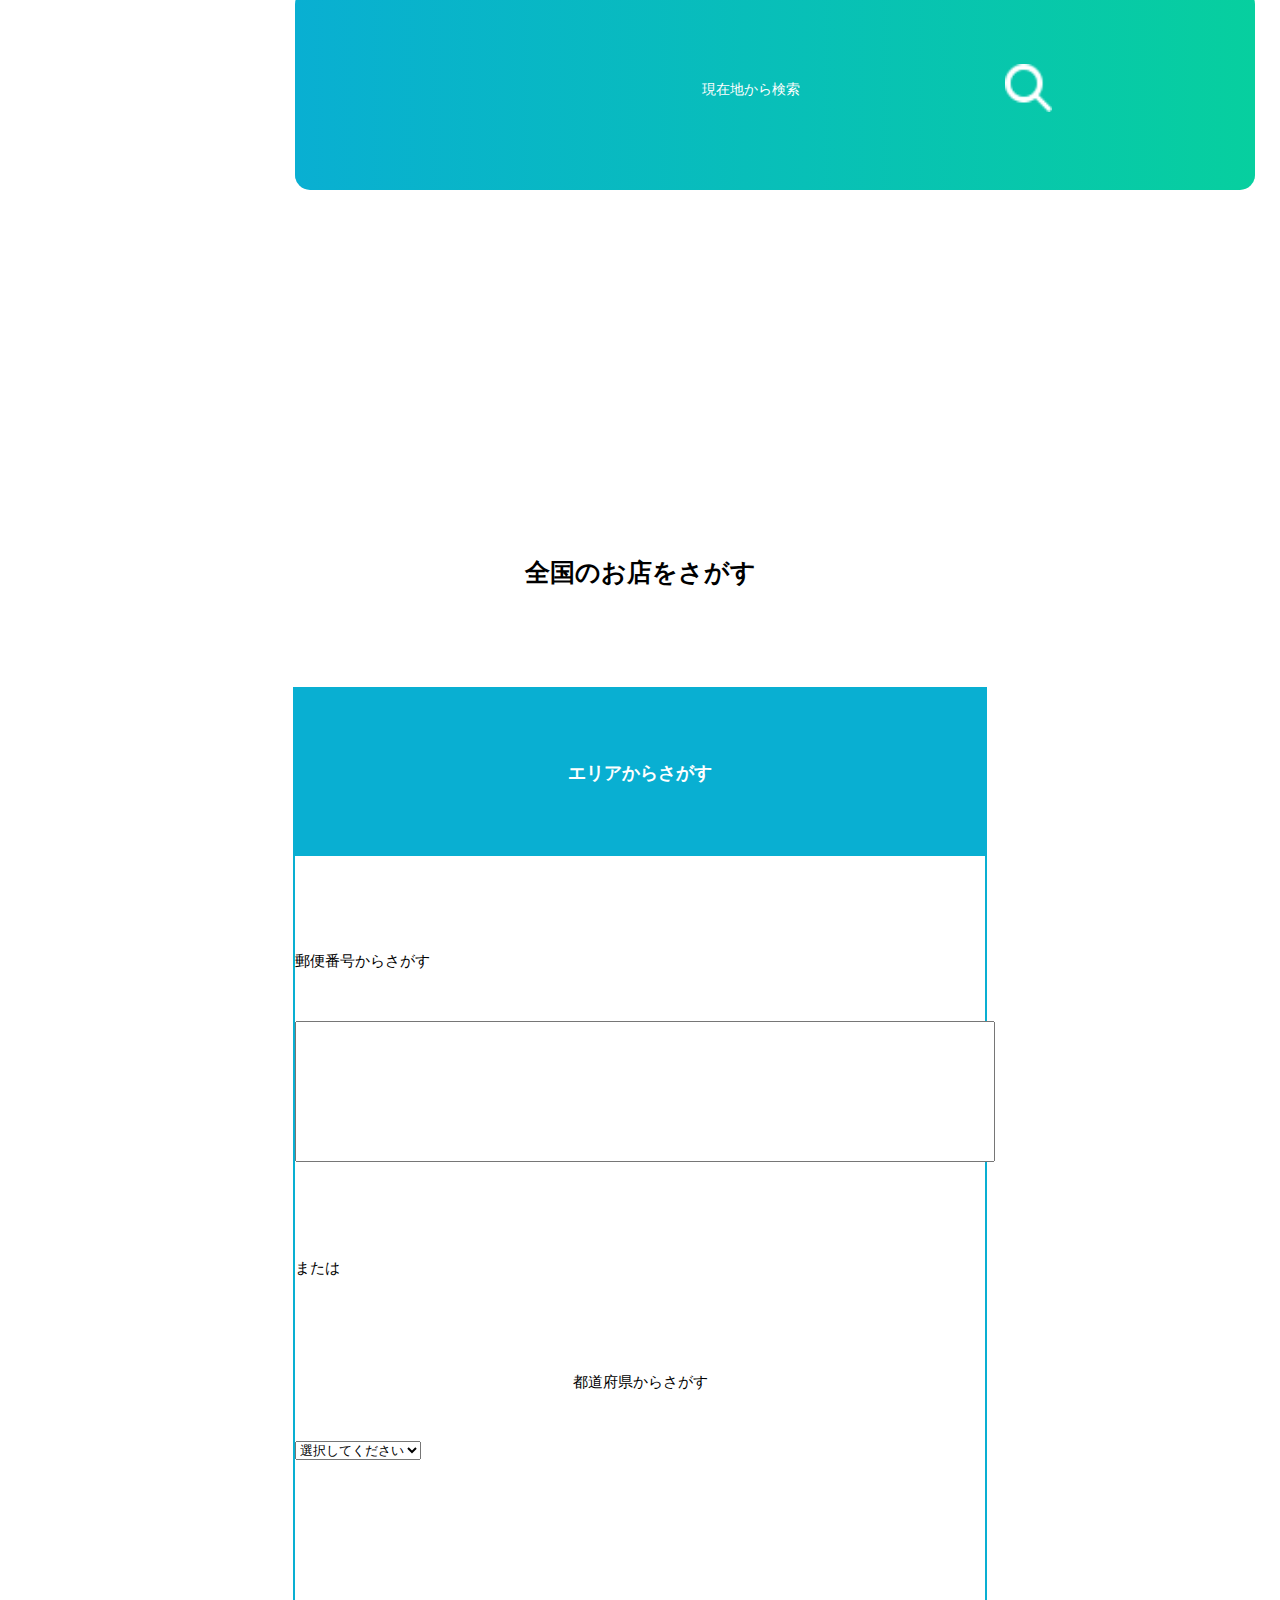
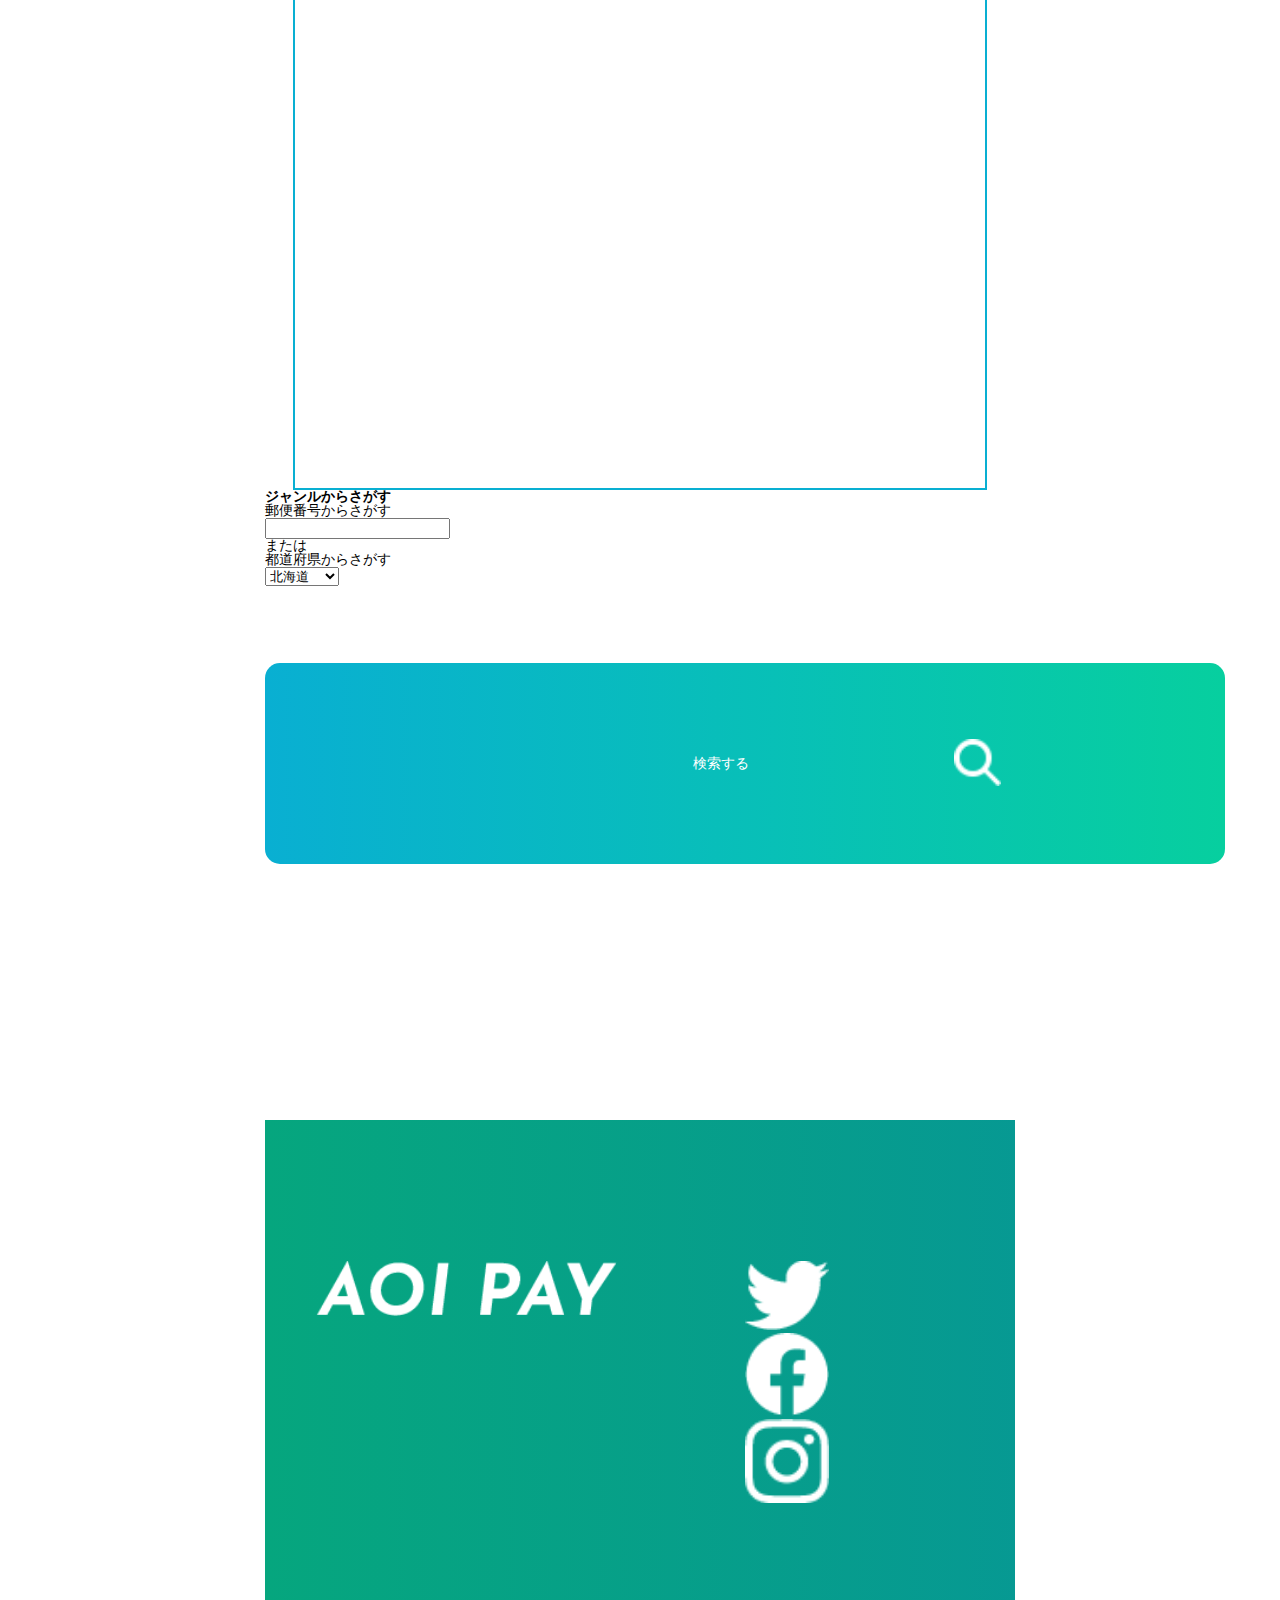
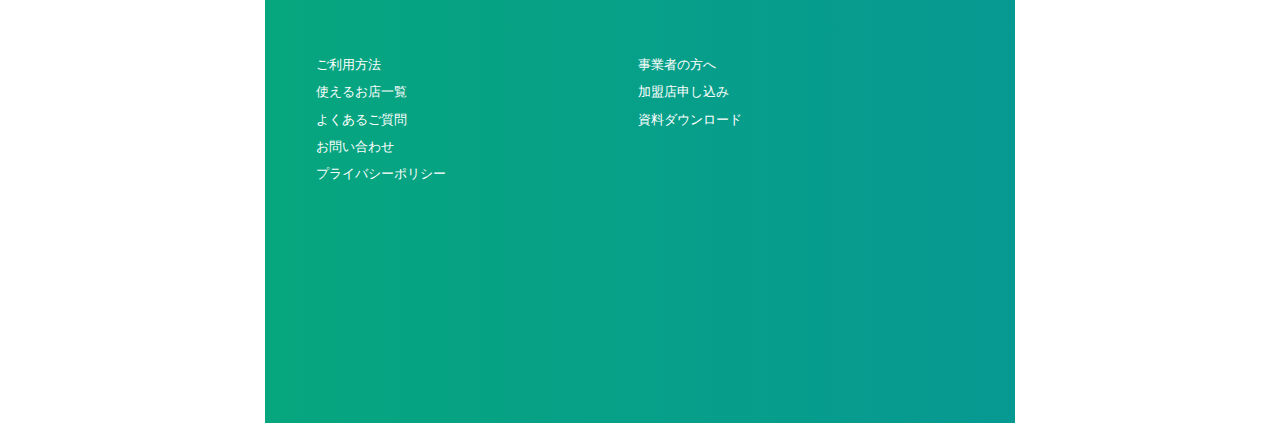
==== commit 86fa39fd: "家　修正1020" ====
--- a/store/index.html
+++ b/store/index.html
@@ -8,7 +8,7 @@
     <meta name="viewport" content="width=device-width, initial-scale=1">
     <link href="../reset.css" rel="stylesheet" type="text/css">
     <link href="../style.css" rel="stylesheet" type="text/css">
-    
+
     <link href="store.css" rel="stylesheet" type="text/css">
 </head>
 
@@ -19,9 +19,9 @@
 
     </header>
     <!-- MV -->
-    <section class="main_view">
+    <section class="common">
         <div class="store-main_view-text">
-            <h1>使えるお店一覧<br><span class="lead">STORE LIST</span></h1>
+            <h1 class="common">使えるお店一覧<br><span class="lead">STORE LIST</span></h1>
         </div>
     </section>
     <!-- パンくず -->
@@ -31,19 +31,79 @@
         <li>使えるお店一覧</li>
     </ol>
 
-
     <!-- 近くのお店一覧 -->
-    <section class="area">
+    <section class="primary">
         <h2>近くのお店をさがす</h2>
         <img src="../images/map.png" alt="大阪の中島の周辺の地図">
         <p>現在地からお近くにあるAOI PAY対応店舗を検索。<br>地図またはリストでお店を表示できます。</p>
-        <p>※スマートフォンまたはPCの位置情報サービスをオンにしてご利用ください。</p>
-        <div class="btn"><a href="#">現在地から検索</a></div>
+        <p class="attention">※スマートフォンまたはPCの位置情報サービスをオンにしてご利用ください。</p>
+        <div class="btn"><a href="#">現在地から検索 <span class="btn-aicon"><img src="../images/serach.png"
+                        alt="虫眼鏡"></span></a></div>
     </section>
-    <section>
+
+    <section class="search">
         <h2>全国のお店をさがす</h2>
+        <div class="search-grop">
+            <h3 class="search-areagrop">エリアからさがす</h3>
+            <span class="post-grop">
+                <p>郵便番号からさがす</p>
+                <input type="text" name="postal-code" id="postal-code" class="post">
+            </span>
+            <p>または</p>
+            <p>都道府県からさがす</p>
+            <select name="">
+                <option value="選択してください">選択してください</option>
+                <option value="北海道">北海道</option>
+                <option value="青森県">青森県</option>
+                <option value="岩手県">岩手県</option>
+                <option value="宮城県">宮城県</option>
+                <option value="秋田県">秋田県</option>
+                <option value="山形県">山形県</option>
+                <option value="福島県">福島県</option>
+                <option value="茨城県">茨城県</option>
+                <option value="栃木県">栃木県</option>
+                <option value="群馬県">群馬県</option>
+                <option value="埼玉県">埼玉県</option>
+                <option value="千葉県">千葉県</option>
+                <option value="東京都">東京都</option>
+                <option value="神奈川県">神奈川県</option>
+                <option value="新潟県">新潟県</option>
+                <option value="富山県">富山県</option>
+                <option value="石川県">石川県</option>
+                <option value="福井県">福井県</option>
+                <option value="山梨県">山梨県</option>
+                <option value="長野県">長野県</option>
+                <option value="岐阜県">岐阜県</option>
+                <option value="静岡県">静岡県</option>
+                <option value="愛知県">愛知県</option>
+                <option value="三重県">三重県</option>
+                <option value="滋賀県">滋賀県</option>
+                <option value="京都府">京都府</option>
+                <option value="大阪府">大阪府</option>
+                <option value="兵庫県">兵庫県</option>
+                <option value="奈良県">奈良県</option>
+                <option value="和歌山県">和歌山県</option>
+                <option value="鳥取県">鳥取県</option>
+                <option value="島根県">島根県</option>
+                <option value="岡山県">岡山県</option>
+                <option value="広島県">広島県</option>
+                <option value="山口県">山口県</option>
+                <option value="徳島県">徳島県</option>
+                <option value="香川県">香川県</option>
+                <option value="愛媛県">愛媛県</option>
+                <option value="高知県">高知県</option>
+                <option value="福岡県">福岡県</option>
+                <option value="佐賀県">佐賀県</option>
+                <option value="長崎県">長崎県</option>
+                <option value="熊本県">熊本県</option>
+                <option value="大分県">大分県</option>
+                <option value="宮崎県">宮崎県</option>
+                <option value="鹿児島県">鹿児島県</option>
+                <option value="沖縄県">沖縄県</option>
+            </select>
+        </div>
         <div>
-            <h3>エリアからさがす</h3>
+            <h3 class="genre">ジャンルからさがす</h3>
             <p>郵便番号からさがす</p>
             <input type="text" name="postal-code" id="postal-code">
             <p>または</p>
@@ -97,65 +157,8 @@
                 <option value="鹿児島県">鹿児島県</option>
                 <option value="沖縄県">沖縄県</option>
             </select>
-            </select>
-            <div class="btn"><a href="#">検索する</a></div>
-        </div>
-        <div>
-            <h3>ジャンルからさがす</h3>
-            <p>郵便番号からさがす</p>
-            <input type="text" name="postal-code" id="postal-code">
-            <p>または</p>
-            <p>都道府県からさがす</p>
-            <select name="">
-                <option value="北海道">北海道</option>
-                <option value="青森県">青森県</option>
-                <option value="岩手県">岩手県</option>
-                <option value="宮城県">宮城県</option>
-                <option value="秋田県">秋田県</option>
-                <option value="山形県">山形県</option>
-                <option value="福島県">福島県</option>
-                <option value="茨城県">茨城県</option>
-                <option value="栃木県">栃木県</option>
-                <option value="群馬県">群馬県</option>
-                <option value="埼玉県">埼玉県</option>
-                <option value="千葉県">千葉県</option>
-                <option value="東京都">東京都</option>
-                <option value="神奈川県">神奈川県</option>
-                <option value="新潟県">新潟県</option>
-                <option value="富山県">富山県</option>
-                <option value="石川県">石川県</option>
-                <option value="福井県">福井県</option>
-                <option value="山梨県">山梨県</option>
-                <option value="長野県">長野県</option>
-                <option value="岐阜県">岐阜県</option>
-                <option value="静岡県">静岡県</option>
-                <option value="愛知県">愛知県</option>
-                <option value="三重県">三重県</option>
-                <option value="滋賀県">滋賀県</option>
-                <option value="京都府">京都府</option>
-                <option value="大阪府">大阪府</option>
-                <option value="兵庫県">兵庫県</option>
-                <option value="奈良県">奈良県</option>
-                <option value="和歌山県">和歌山県</option>
-                <option value="鳥取県">鳥取県</option>
-                <option value="島根県">島根県</option>
-                <option value="岡山県">岡山県</option>
-                <option value="広島県">広島県</option>
-                <option value="山口県">山口県</option>
-                <option value="徳島県">徳島県</option>
-                <option value="香川県">香川県</option>
-                <option value="愛媛県">愛媛県</option>
-                <option value="高知県">高知県</option>
-                <option value="福岡県">福岡県</option>
-                <option value="佐賀県">佐賀県</option>
-                <option value="長崎県">長崎県</option>
-                <option value="熊本県">熊本県</option>
-                <option value="大分県">大分県</option>
-                <option value="宮崎県">宮崎県</option>
-                <option value="鹿児島県">鹿児島県</option>
-                <option value="沖縄県">沖縄県</option>
-            </select>
-            <div class="btn"><a href="#">検索する <span class="aa"><img src="../images/magnifying-glass.png" alt="虫眼鏡"></a></span></div>
+            <div class="btn"><a href="#">検索する<span class="btn-aicon"><img src="../images/serach.png"
+                            alt="虫眼鏡"></a></span></div>
         </div>
     </section>
 
--- a/style.css
+++ b/style.css
@@ -31,6 +31,21 @@
     position: absolute;
     left: 88vw;
     top: 1.7vw;
+}
+.common{
+    color: #FFFFFF;
+    margin: 0 auto;
+    background-image: linear-gradient(to right, #09afd2 0%, #07cf9f 100%);
+    text-align: center;
+}
+.common h1 {
+    padding: 10.2vw 0 10.2vw 0;
+    font-size: 2.5rem;
+}
+
+.common .lead{
+    font-size: 1.3rem;
+    padding: 3.6vw 0 0 0;
 }
 
 
@@ -94,7 +109,5 @@
 
 footer .copy-aoiyuwaku {
     font-size: 1rem;
-    position: fixed;
-    bottom: 4vw;
-    right: 4vw;
+    padding: 0 0 4vw 61vw;
 }--- a/store/store.css
+++ b/store/store.css
@@ -1,29 +1,29 @@
+.btn {
+    border-radius: 15px;
+    background-image: linear-gradient(to right, #09afd2 0%, #07cf9f 100%);
+    width: 75vw;
+    margin: 0 auto;
+    text-align: center;
+    margin-top: 6vw;
+}
+
+.btn a {
+    color: #FFFFFF;
+    text-decoration: none;
+    width: 100%;
+    height: 15.7vw;
+    display: flex;
+    justify-content: center;
+    align-items: center;
+}
 
 /*main*/
 
-.main_view {
-    height: 36.4vw;
-    color: #FFFFFF;
-    margin: 0 auto;
-    background-image: linear-gradient(to right, #09afd2 0%, #07cf9f 100%);
-    text-align: center;
-}
-
-.main_view h1 {
-    padding: 9.6vw 0 0 0;
-    font-size: 2.5rem;
-}
-
-.main_view .lead{
-    font-size: 1.3rem;
-    padding: 3.6vw 0 0 0;
-}
-
-.breadcrumbs{
+.breadcrumbs {
     margin: 0;
-    padding: 0;
+    padding: 4vw 0 4vw 4vw;
     list-style: none;
-    background-color:#dfe7ec;
+    background-color: #dfe7ec;
     color: #383e42;
 }
 
@@ -31,33 +31,98 @@
     display: inline;
     list-style: none;
     font-weight: bold;
+    padding: 4vw 0;
 }
-.breadcrumbs li a{
+
+.breadcrumbs li a {
     color: #383e42;
 }
 
-.breadcrumbs li::after{
-    content: '>';
-    padding: 0 0.2em;
-    color: #8e9599;
-    
-}
-.breadcrumbs li:not(:last-child):after{
-    content: ">";
-    padding: 0 0.2em;
-    color: #8e9599;
+.breadcrumbs li a::after {
+    content: url(../images/arrow.png);
+    display: inline-block;
+    vertical-align: middle;
 }
 
+/* .breadcrumbs li:not(:last-child):after {
+    padding: 0 0.2em;
+    list-style-image: url(../images/arrow.png);
+} */
+
 /* 近くのお店一覧 */
-.area {
+
+.primary {
     width: 92%;
     margin: 0 auto;
 }
-.area h2{
+
+.primary h2 {
     font-size: 2.5rem;
     text-align: center;
     margin: 18.4vw 0 8vw 0;
 }
 
+.primary p {
+    font-size: 1.3rem;
+    line-height: 2;
+    padding: 5.7vw 0 0 0;
+}
 
+.primary p.attention {
+    font-size: 1.1rem;
+    line-height: 1.2;
+    padding: 3.3vw 0 0 0;
+    padding-left: 1em;
+    text-indent: -1em;
+}
+
+.btn-aicon {
+    width: 3.7vw;
+}
+
+.btn-aicon img {
+    padding: 0 0 0 16vw;
+}
+
+.search h2 {
+    font-size: 2.5rem;
+    text-align: center;
+    margin: 28.9vw 0 8vw 0;
+}
+
+.search .search-areagrop {
+    font-size: 1.8rem;
+    padding: 5.8vw 0 5.8vw;
+    text-align: center;
+    margin: 0 auto;
+    color: #FFFFFF;
+    background-color: #09afd2;
+}
+
+.search-grop {
+    border: 0.2vw solid;
+    height: 109.3vw;
+    width: 92%;
+    margin: 0 auto;
+    border-color: #09afd2;
+}
+
+
+.search-grop p {
+    font-size: 1.5rem;
+    margin: 7.7vw 0 4vw 0;
+}
+.search-grop p:nth-of-type(2){
+    text-align:center;
+}
+
+
+
+.search-grop .post-grop{
+    margin:0 auto;
+}
+.search-grop .post-grop .post{
+width: 83%;
+padding: 4.8vw;
+}
 /*フッター*/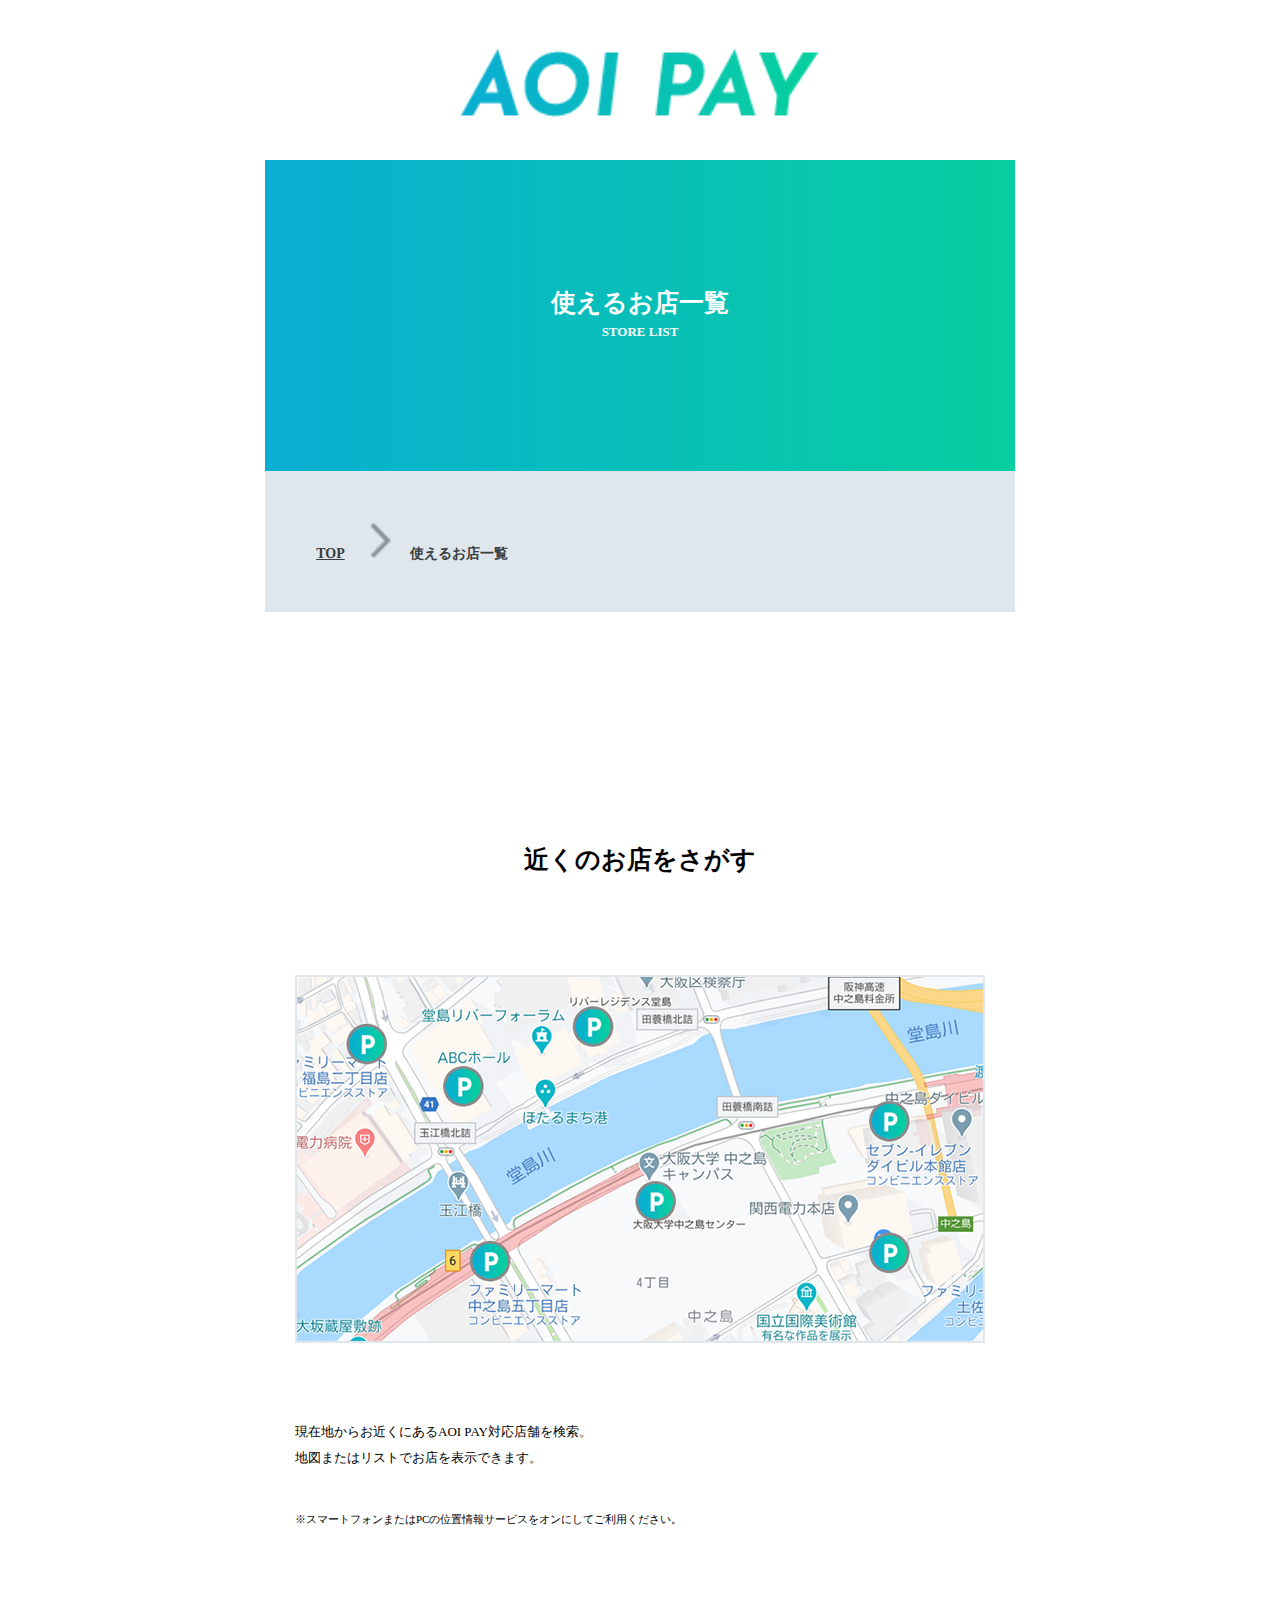
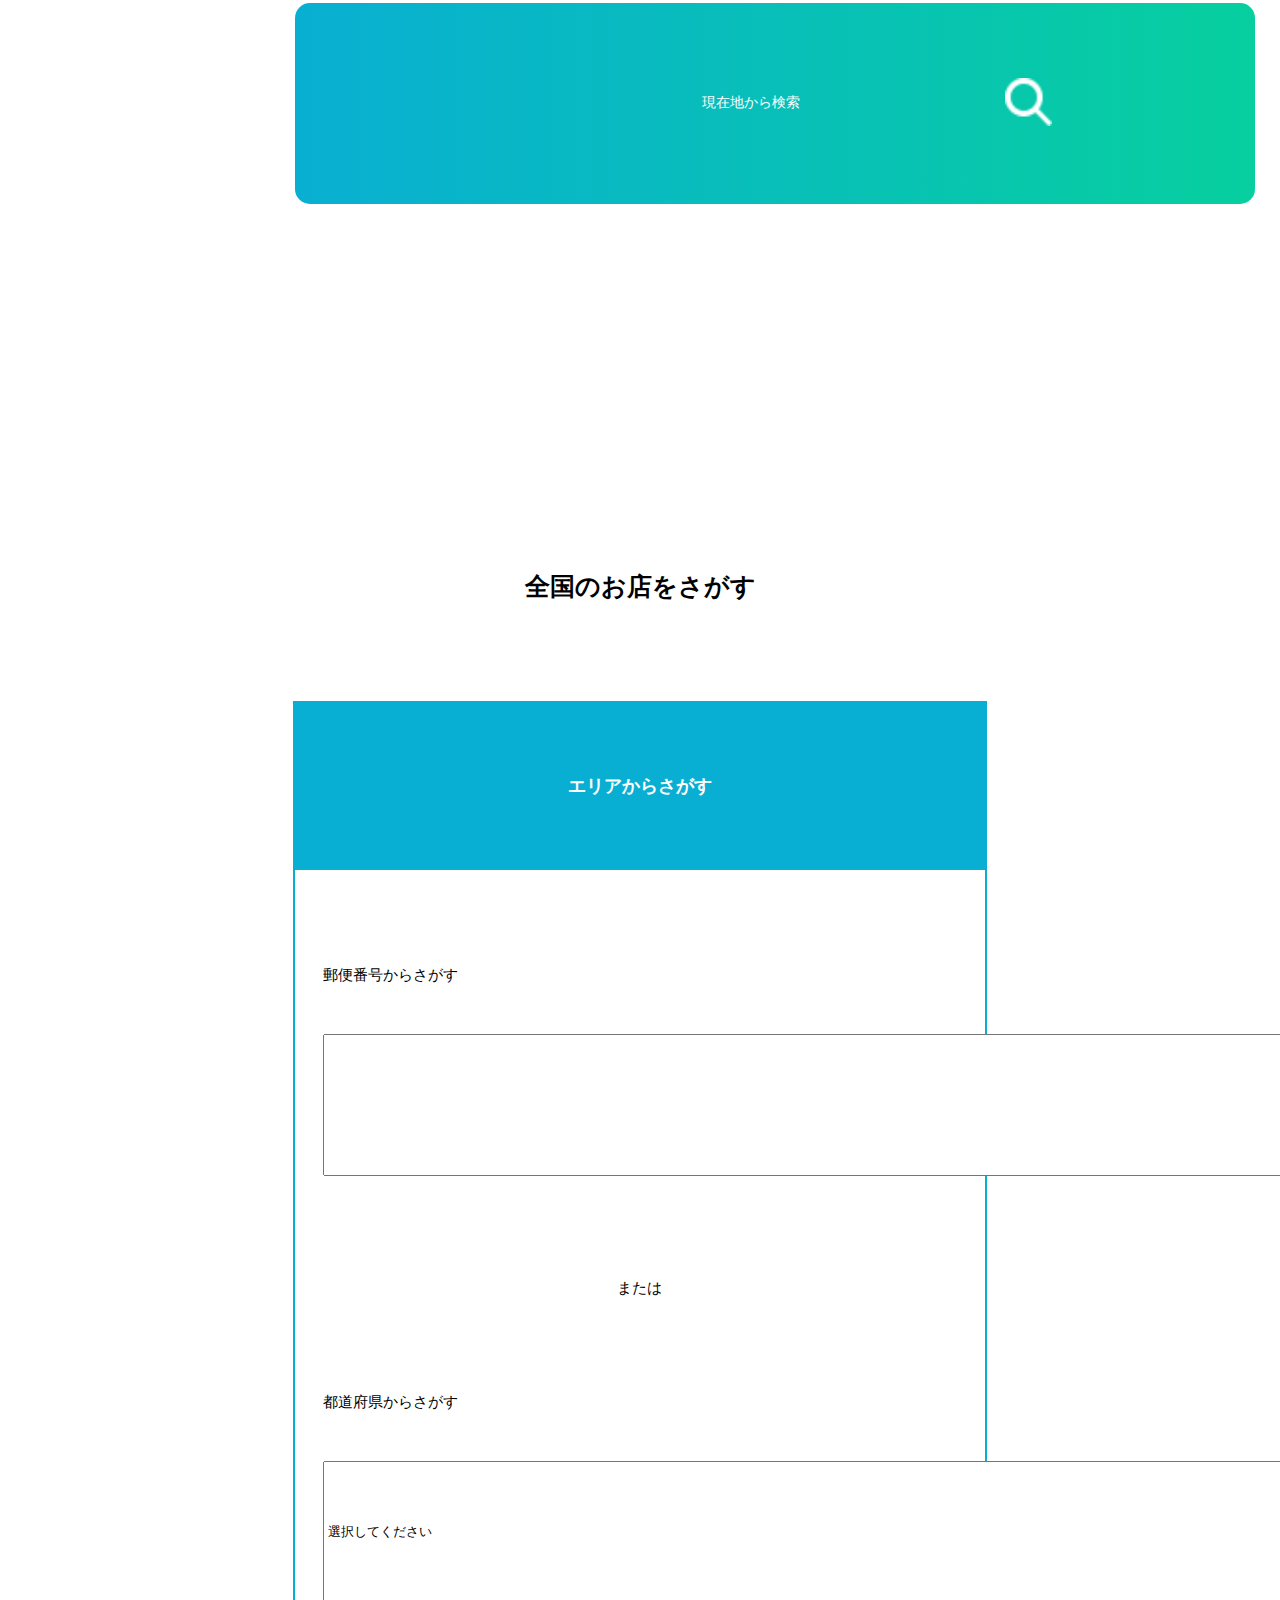
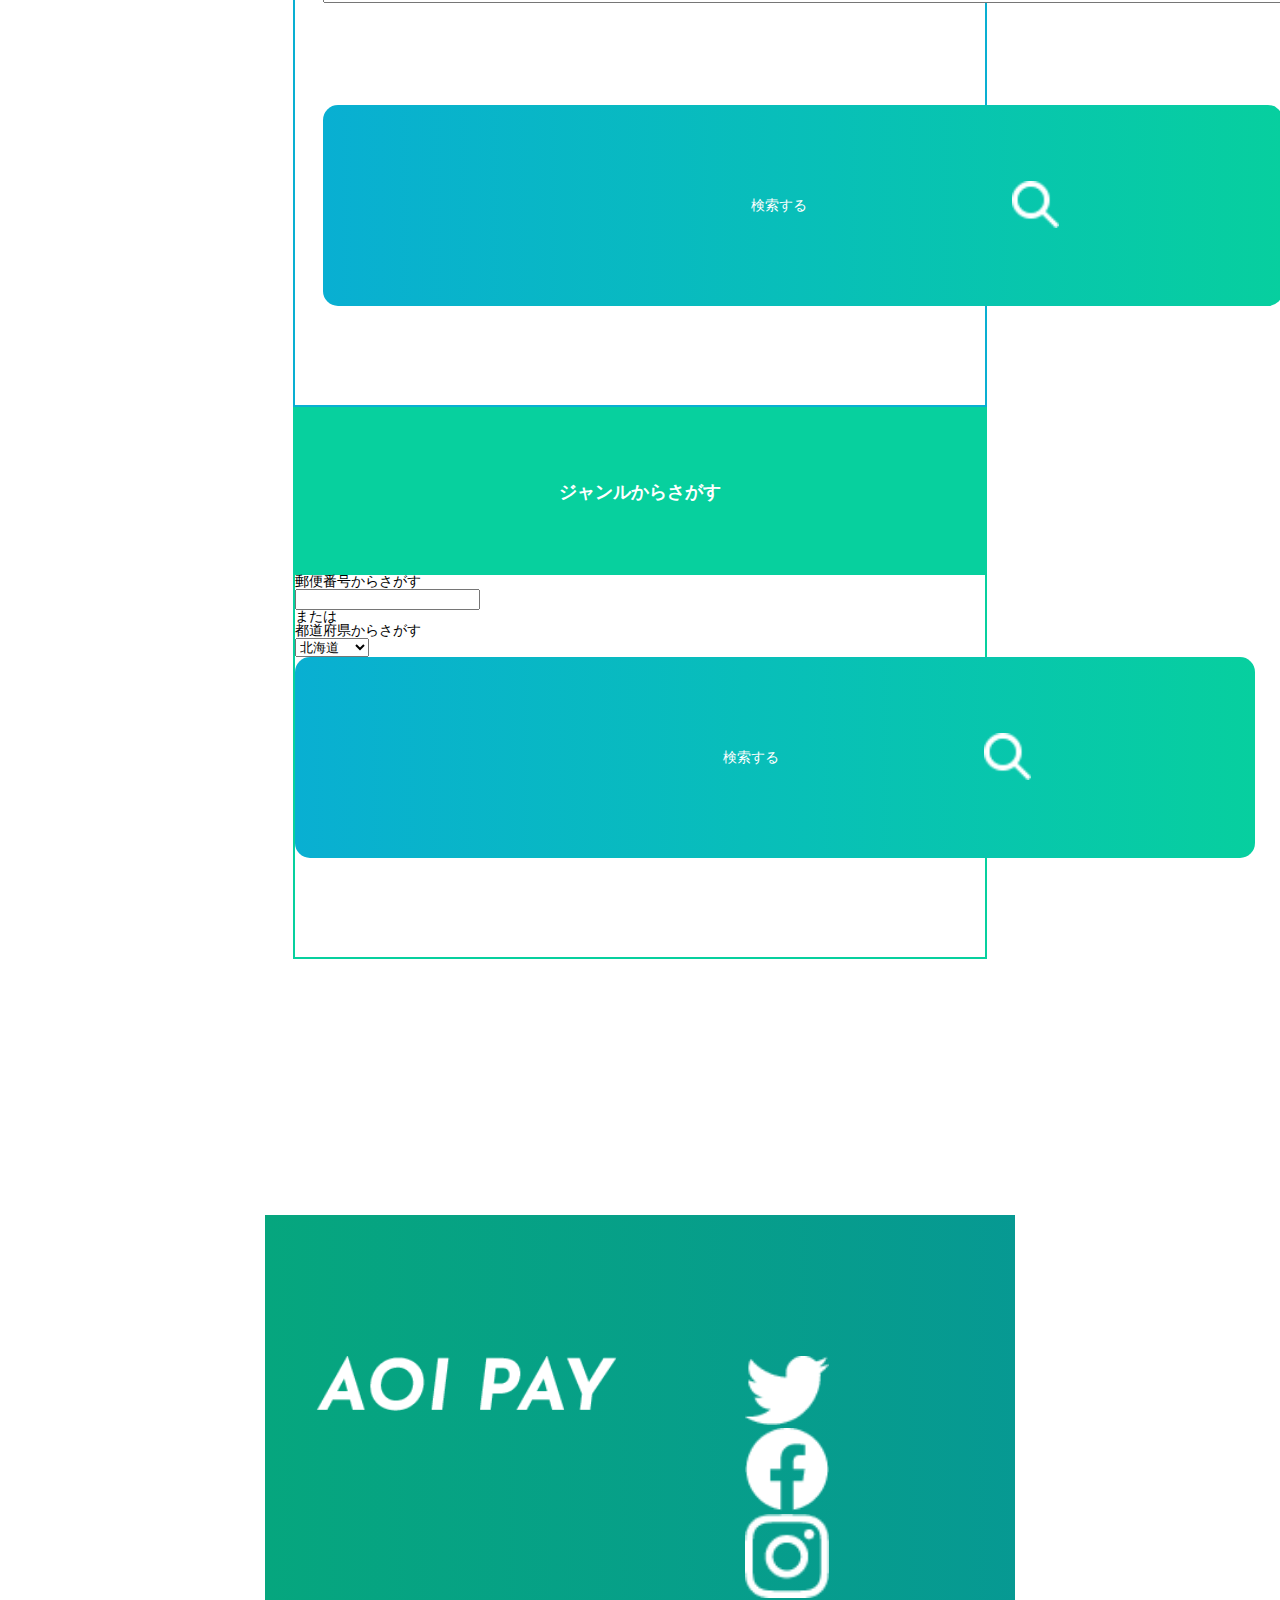
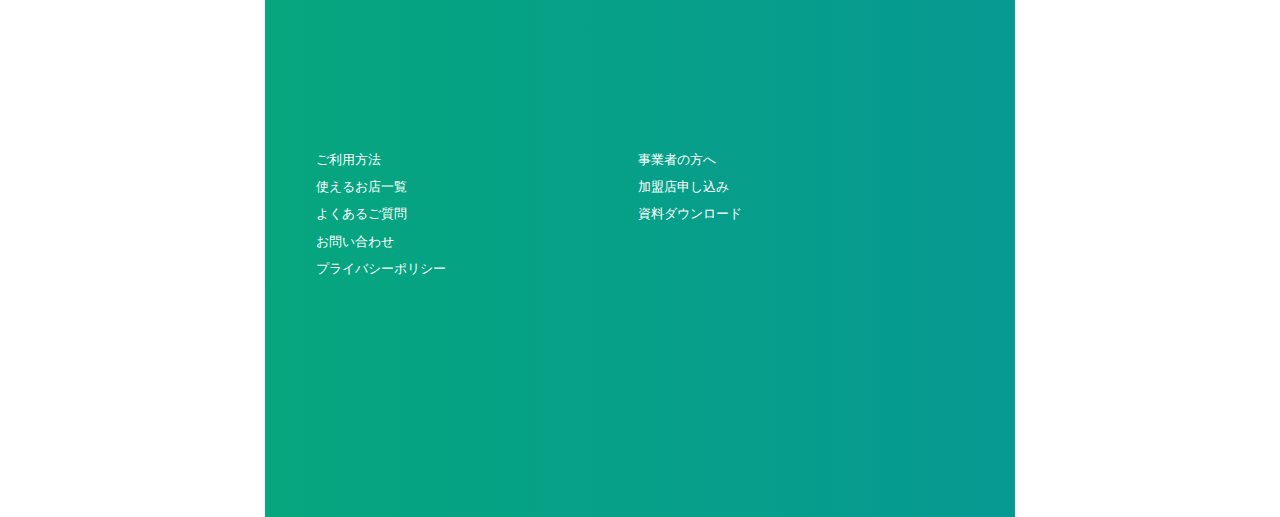
==== commit 67a2d4b7: "自宅　1022修正" ====
--- a/store/index.html
+++ b/store/index.html
@@ -21,7 +21,7 @@
     <!-- MV -->
     <section class="common">
         <div class="store-main_view-text">
-            <h1 class="common">使えるお店一覧<br><span class="lead">STORE LIST</span></h1>
+            <h1>使えるお店一覧<br><span class="lead">STORE LIST</span></h1>
         </div>
     </section>
     <!-- パンくず -->
@@ -43,123 +43,131 @@
 
     <section class="search">
         <h2>全国のお店をさがす</h2>
-        <div class="search-grop">
-            <h3 class="search-areagrop">エリアからさがす</h3>
-            <span class="post-grop">
+        <div class="wrapper">
+            <h3 class="container">エリアからさがす</h3>
+            <div class="search_group">
+                <div class="post-grop">
+                    <p>郵便番号からさがす</p>
+                    <input type="text" name="postal-code" id="postal-code" class="post">
+                </div>
+                <p class="change">または</p>
+                <div class="prefectures-grop">
+                    <p>都道府県からさがす</p>
+                    <select name="" class="list">
+                        <option value="選択してください">選択してください</option>
+                        <option value="北海道">北海道</option>
+                        <option value="青森県">青森県</option>
+                        <option value="岩手県">岩手県</option>
+                        <option value="宮城県">宮城県</option>
+                        <option value="秋田県">秋田県</option>
+                        <option value="山形県">山形県</option>
+                        <option value="福島県">福島県</option>
+                        <option value="茨城県">茨城県</option>
+                        <option value="栃木県">栃木県</option>
+                        <option value="群馬県">群馬県</option>
+                        <option value="埼玉県">埼玉県</option>
+                        <option value="千葉県">千葉県</option>
+                        <option value="東京都">東京都</option>
+                        <option value="神奈川県">神奈川県</option>
+                        <option value="新潟県">新潟県</option>
+                        <option value="富山県">富山県</option>
+                        <option value="石川県">石川県</option>
+                        <option value="福井県">福井県</option>
+                        <option value="山梨県">山梨県</option>
+                        <option value="長野県">長野県</option>
+                        <option value="岐阜県">岐阜県</option>
+                        <option value="静岡県">静岡県</option>
+                        <option value="愛知県">愛知県</option>
+                        <option value="三重県">三重県</option>
+                        <option value="滋賀県">滋賀県</option>
+                        <option value="京都府">京都府</option>
+                        <option value="大阪府">大阪府</option>
+                        <option value="兵庫県">兵庫県</option>
+                        <option value="奈良県">奈良県</option>
+                        <option value="和歌山県">和歌山県</option>
+                        <option value="鳥取県">鳥取県</option>
+                        <option value="島根県">島根県</option>
+                        <option value="岡山県">岡山県</option>
+                        <option value="広島県">広島県</option>
+                        <option value="山口県">山口県</option>
+                        <option value="徳島県">徳島県</option>
+                        <option value="香川県">香川県</option>
+                        <option value="愛媛県">愛媛県</option>
+                        <option value="高知県">高知県</option>
+                        <option value="福岡県">福岡県</option>
+                        <option value="佐賀県">佐賀県</option>
+                        <option value="長崎県">長崎県</option>
+                        <option value="熊本県">熊本県</option>
+                        <option value="大分県">大分県</option>
+                        <option value="宮崎県">宮崎県</option>
+                        <option value="鹿児島県">鹿児島県</option>
+                        <option value="沖縄県">沖縄県</option>
+                    </select>
+                </div>
+                <div class="seach-btn"><a href="#">検索する<span class="btn-aicon"><img src="../images/serach.png"
+                                alt="虫眼鏡"></span></a></div>
+            </div>
+        </div>
+        
+        <div class="wrapper-bottom">
+            <h3 class="container">ジャンルからさがす</h3>
+            <diV class="genre_group">
                 <p>郵便番号からさがす</p>
-                <input type="text" name="postal-code" id="postal-code" class="post">
-            </span>
-            <p>または</p>
-            <p>都道府県からさがす</p>
-            <select name="">
-                <option value="選択してください">選択してください</option>
-                <option value="北海道">北海道</option>
-                <option value="青森県">青森県</option>
-                <option value="岩手県">岩手県</option>
-                <option value="宮城県">宮城県</option>
-                <option value="秋田県">秋田県</option>
-                <option value="山形県">山形県</option>
-                <option value="福島県">福島県</option>
-                <option value="茨城県">茨城県</option>
-                <option value="栃木県">栃木県</option>
-                <option value="群馬県">群馬県</option>
-                <option value="埼玉県">埼玉県</option>
-                <option value="千葉県">千葉県</option>
-                <option value="東京都">東京都</option>
-                <option value="神奈川県">神奈川県</option>
-                <option value="新潟県">新潟県</option>
-                <option value="富山県">富山県</option>
-                <option value="石川県">石川県</option>
-                <option value="福井県">福井県</option>
-                <option value="山梨県">山梨県</option>
-                <option value="長野県">長野県</option>
-                <option value="岐阜県">岐阜県</option>
-                <option value="静岡県">静岡県</option>
-                <option value="愛知県">愛知県</option>
-                <option value="三重県">三重県</option>
-                <option value="滋賀県">滋賀県</option>
-                <option value="京都府">京都府</option>
-                <option value="大阪府">大阪府</option>
-                <option value="兵庫県">兵庫県</option>
-                <option value="奈良県">奈良県</option>
-                <option value="和歌山県">和歌山県</option>
-                <option value="鳥取県">鳥取県</option>
-                <option value="島根県">島根県</option>
-                <option value="岡山県">岡山県</option>
-                <option value="広島県">広島県</option>
-                <option value="山口県">山口県</option>
-                <option value="徳島県">徳島県</option>
-                <option value="香川県">香川県</option>
-                <option value="愛媛県">愛媛県</option>
-                <option value="高知県">高知県</option>
-                <option value="福岡県">福岡県</option>
-                <option value="佐賀県">佐賀県</option>
-                <option value="長崎県">長崎県</option>
-                <option value="熊本県">熊本県</option>
-                <option value="大分県">大分県</option>
-                <option value="宮崎県">宮崎県</option>
-                <option value="鹿児島県">鹿児島県</option>
-                <option value="沖縄県">沖縄県</option>
-            </select>
-        </div>
-        <div>
-            <h3 class="genre">ジャンルからさがす</h3>
-            <p>郵便番号からさがす</p>
-            <input type="text" name="postal-code" id="postal-code">
-            <p>または</p>
-            <p>都道府県からさがす</p>
-            <select name="">
-                <option value="北海道">北海道</option>
-                <option value="青森県">青森県</option>
-                <option value="岩手県">岩手県</option>
-                <option value="宮城県">宮城県</option>
-                <option value="秋田県">秋田県</option>
-                <option value="山形県">山形県</option>
-                <option value="福島県">福島県</option>
-                <option value="茨城県">茨城県</option>
-                <option value="栃木県">栃木県</option>
-                <option value="群馬県">群馬県</option>
-                <option value="埼玉県">埼玉県</option>
-                <option value="千葉県">千葉県</option>
-                <option value="東京都">東京都</option>
-                <option value="神奈川県">神奈川県</option>
-                <option value="新潟県">新潟県</option>
-                <option value="富山県">富山県</option>
-                <option value="石川県">石川県</option>
-                <option value="福井県">福井県</option>
-                <option value="山梨県">山梨県</option>
-                <option value="長野県">長野県</option>
-                <option value="岐阜県">岐阜県</option>
-                <option value="静岡県">静岡県</option>
-                <option value="愛知県">愛知県</option>
-                <option value="三重県">三重県</option>
-                <option value="滋賀県">滋賀県</option>
-                <option value="京都府">京都府</option>
-                <option value="大阪府">大阪府</option>
-                <option value="兵庫県">兵庫県</option>
-                <option value="奈良県">奈良県</option>
-                <option value="和歌山県">和歌山県</option>
-                <option value="鳥取県">鳥取県</option>
-                <option value="島根県">島根県</option>
-                <option value="岡山県">岡山県</option>
-                <option value="広島県">広島県</option>
-                <option value="山口県">山口県</option>
-                <option value="徳島県">徳島県</option>
-                <option value="香川県">香川県</option>
-                <option value="愛媛県">愛媛県</option>
-                <option value="高知県">高知県</option>
-                <option value="福岡県">福岡県</option>
-                <option value="佐賀県">佐賀県</option>
-                <option value="長崎県">長崎県</option>
-                <option value="熊本県">熊本県</option>
-                <option value="大分県">大分県</option>
-                <option value="宮崎県">宮崎県</option>
-                <option value="鹿児島県">鹿児島県</option>
-                <option value="沖縄県">沖縄県</option>
-            </select>
-            <div class="btn"><a href="#">検索する<span class="btn-aicon"><img src="../images/serach.png"
-                            alt="虫眼鏡"></a></span></div>
-        </div>
+                <input type="text" name="postal-code" id="postal-code">
+                <p>または</p>
+                <p>都道府県からさがす</p>
+                <select name="">
+                    <option value="北海道">北海道</option>
+                    <option value="青森県">青森県</option>
+                    <option value="岩手県">岩手県</option>
+                    <option value="宮城県">宮城県</option>
+                    <option value="秋田県">秋田県</option>
+                    <option value="山形県">山形県</option>
+                    <option value="福島県">福島県</option>
+                    <option value="茨城県">茨城県</option>
+                    <option value="栃木県">栃木県</option>
+                    <option value="群馬県">群馬県</option>
+                    <option value="埼玉県">埼玉県</option>
+                    <option value="千葉県">千葉県</option>
+                    <option value="東京都">東京都</option>
+                    <option value="神奈川県">神奈川県</option>
+                    <option value="新潟県">新潟県</option>
+                    <option value="富山県">富山県</option>
+                    <option value="石川県">石川県</option>
+                    <option value="福井県">福井県</option>
+                    <option value="山梨県">山梨県</option>
+                    <option value="長野県">長野県</option>
+                    <option value="岐阜県">岐阜県</option>
+                    <option value="静岡県">静岡県</option>
+                    <option value="愛知県">愛知県</option>
+                    <option value="三重県">三重県</option>
+                    <option value="滋賀県">滋賀県</option>
+                    <option value="京都府">京都府</option>
+                    <option value="大阪府">大阪府</option>
+                    <option value="兵庫県">兵庫県</option>
+                    <option value="奈良県">奈良県</option>
+                    <option value="和歌山県">和歌山県</option>
+                    <option value="鳥取県">鳥取県</option>
+                    <option value="島根県">島根県</option>
+                    <option value="岡山県">岡山県</option>
+                    <option value="広島県">広島県</option>
+                    <option value="山口県">山口県</option>
+                    <option value="徳島県">徳島県</option>
+                    <option value="香川県">香川県</option>
+                    <option value="愛媛県">愛媛県</option>
+                    <option value="高知県">高知県</option>
+                    <option value="福岡県">福岡県</option>
+                    <option value="佐賀県">佐賀県</option>
+                    <option value="長崎県">長崎県</option>
+                    <option value="熊本県">熊本県</option>
+                    <option value="大分県">大分県</option>
+                    <option value="宮崎県">宮崎県</option>
+                    <option value="鹿児島県">鹿児島県</option>
+                    <option value="沖縄県">沖縄県</option>
+                </select>
+                <div class="seach-btn"><a href="#">検索する<span class="btn-aicon"><img src="../images/serach.png"
+                                alt="虫眼鏡"></a></span></div>
+            </div>
     </section>
 
     <footer>
--- a/style.css
+++ b/style.css
@@ -7,6 +7,7 @@
     max-width: 750px;
     margin: 0 auto;
     font-size: 1.4rem;
+    box-sizing: border-box;
 }
 
 img {
@@ -32,6 +33,9 @@
     left: 88vw;
     top: 1.7vw;
 }
+
+
+
 .common{
     color: #FFFFFF;
     margin: 0 auto;
@@ -47,7 +51,6 @@
     font-size: 1.3rem;
     padding: 3.6vw 0 0 0;
 }
-
 
 /*フッター*/
 
--- a/store/store.css
+++ b/store/store.css
@@ -39,9 +39,16 @@
 }
 
 .breadcrumbs li a::after {
-    content: url(../images/arrow.png);
+    content: '';
+    top: 0;
+    left: 0;
+    background-image: url(../images/arrow.png);
+    background-repeat: no-repeat;
     display: inline-block;
-    vertical-align: middle;
+    background-size: contain;
+    width: 2.8vw;
+    height: 2.8vw;
+    margin-left: 2vw;
 }
 
 /* .breadcrumbs li:not(:last-child):after {
@@ -90,7 +97,7 @@
     margin: 28.9vw 0 8vw 0;
 }
 
-.search .search-areagrop {
+.search .wrapper .container {
     font-size: 1.8rem;
     padding: 5.8vw 0 5.8vw;
     text-align: center;
@@ -99,30 +106,77 @@
     background-color: #09afd2;
 }
 
-.search-grop {
+.wrapper {
     border: 0.2vw solid;
-    height: 109.3vw;
     width: 92%;
     margin: 0 auto;
     border-color: #09afd2;
 }
 
-
-.search-grop p {
+.wrapper p {
     font-size: 1.5rem;
     margin: 7.7vw 0 4vw 0;
 }
-.search-grop p:nth-of-type(2){
-    text-align:center;
+
+.wrapper p:nth-of-type(2) {
+    text-align: center;
 }
 
+.wrapper .post-grop .post {
+    width: 82vw;
+    padding: 4.8vw 0;
+}
 
+.wrapper .change {
+    text-align: center;
+    margin: 8.2vw 0 0 0;
+}
 
-.search-grop .post-grop{
-    margin:0 auto;
+.search .search_group {
+    width: 92%;
+    margin: 0 auto;
 }
-.search-grop .post-grop .post{
-width: 83%;
-padding: 4.8vw;
+
+.list {
+    width: 82vw;
+    padding: 4.8vw 0;
+    margin: 0 0 8vw;
+   
 }
-/*フッター*/+.seach-btn{
+    border-radius: 15px;
+    background-image: linear-gradient(to right, #09afd2 0%, #07cf9f 100%);
+    width: 75vw;
+    margin: 0 auto;
+    text-align: center;
+    margin-bottom:7.7vw;
+
+}
+
+.seach-btn a {
+    color: #FFFFFF;
+    text-decoration: none;
+    width: 100%;
+    height: 15.7vw;
+    display: flex;
+    justify-content: center;
+    align-items: center;
+}
+
+/* ジャンルからさがす */
+
+.wrapper-bottom{
+    border: 0.2vw solid;
+    width: 92%;
+    margin: 0 auto;
+    border-color: #07d09e;
+}
+
+.wrapper-bottom .container{
+    font-size: 1.8rem;
+    padding: 5.8vw 0 5.8vw;
+    text-align: center;
+    margin: 0 auto;
+    color: #FFFFFF;
+    background-color:#07d09e;
+}
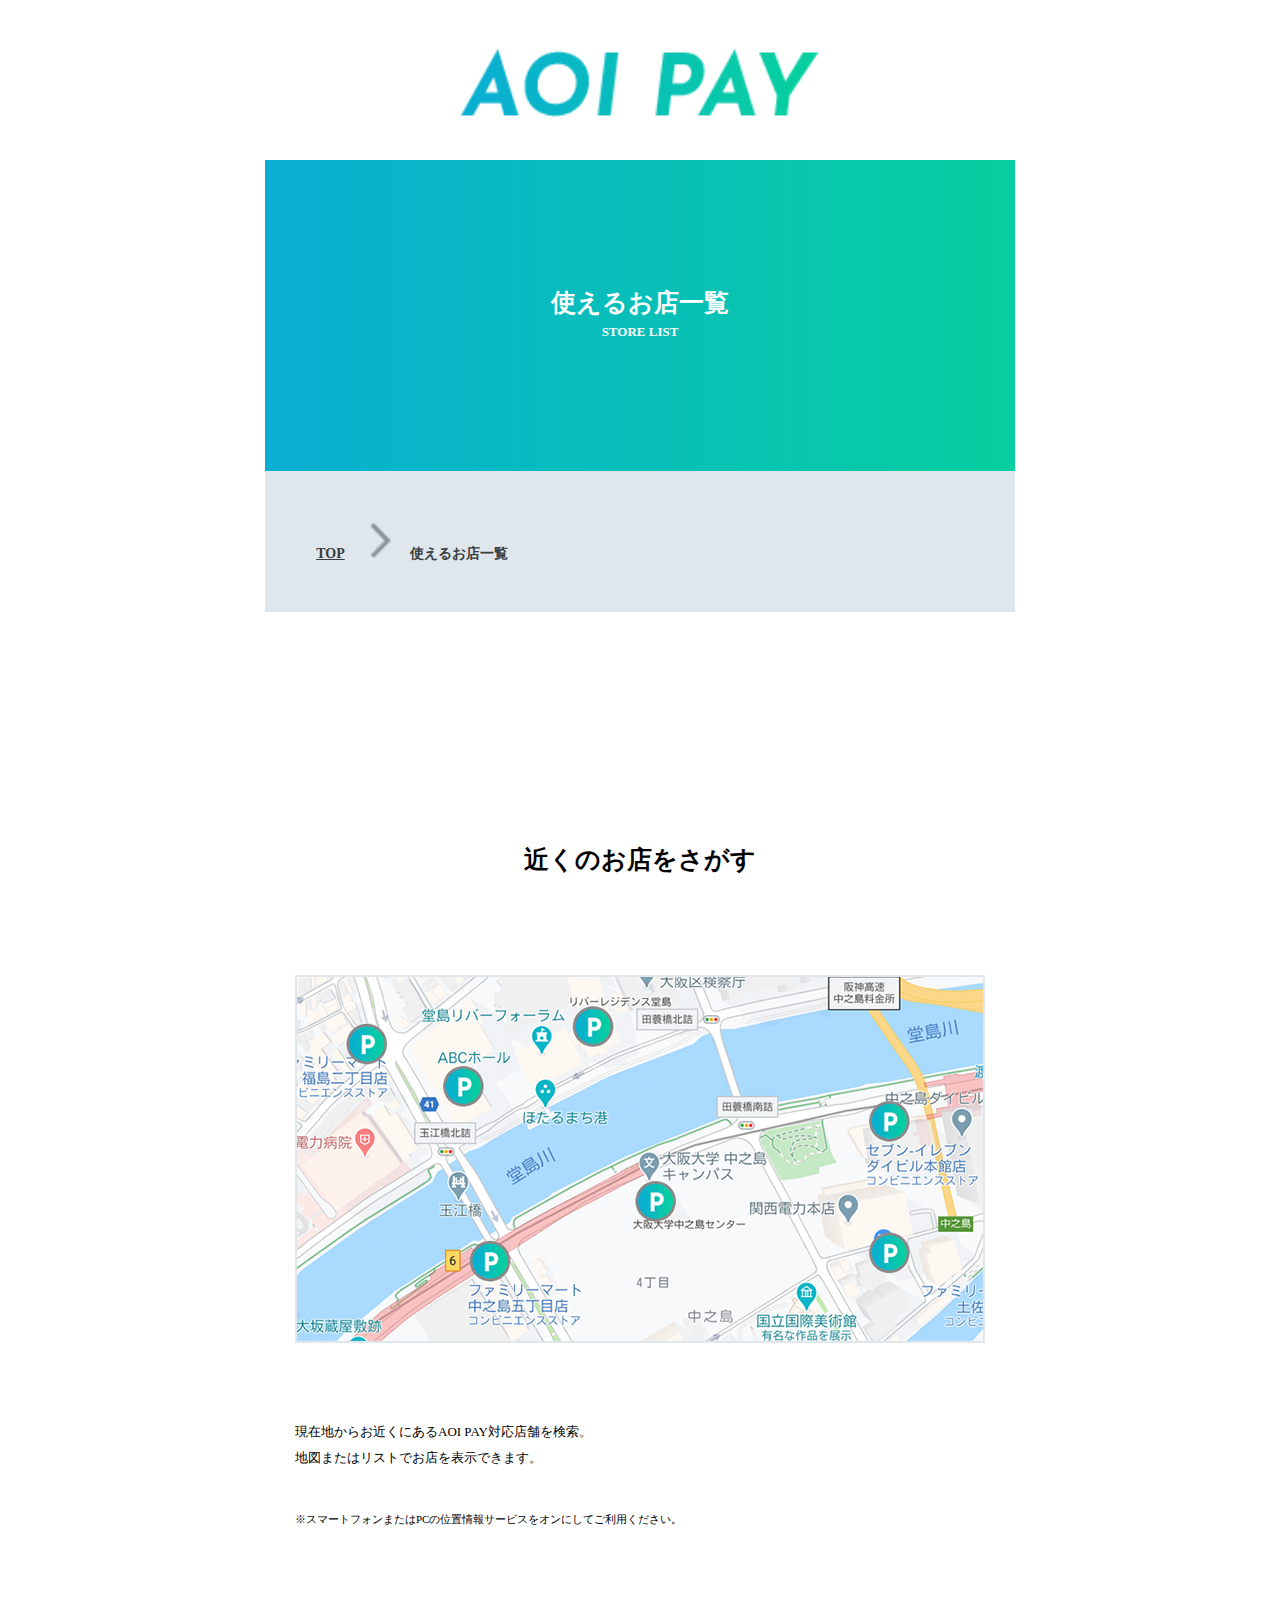
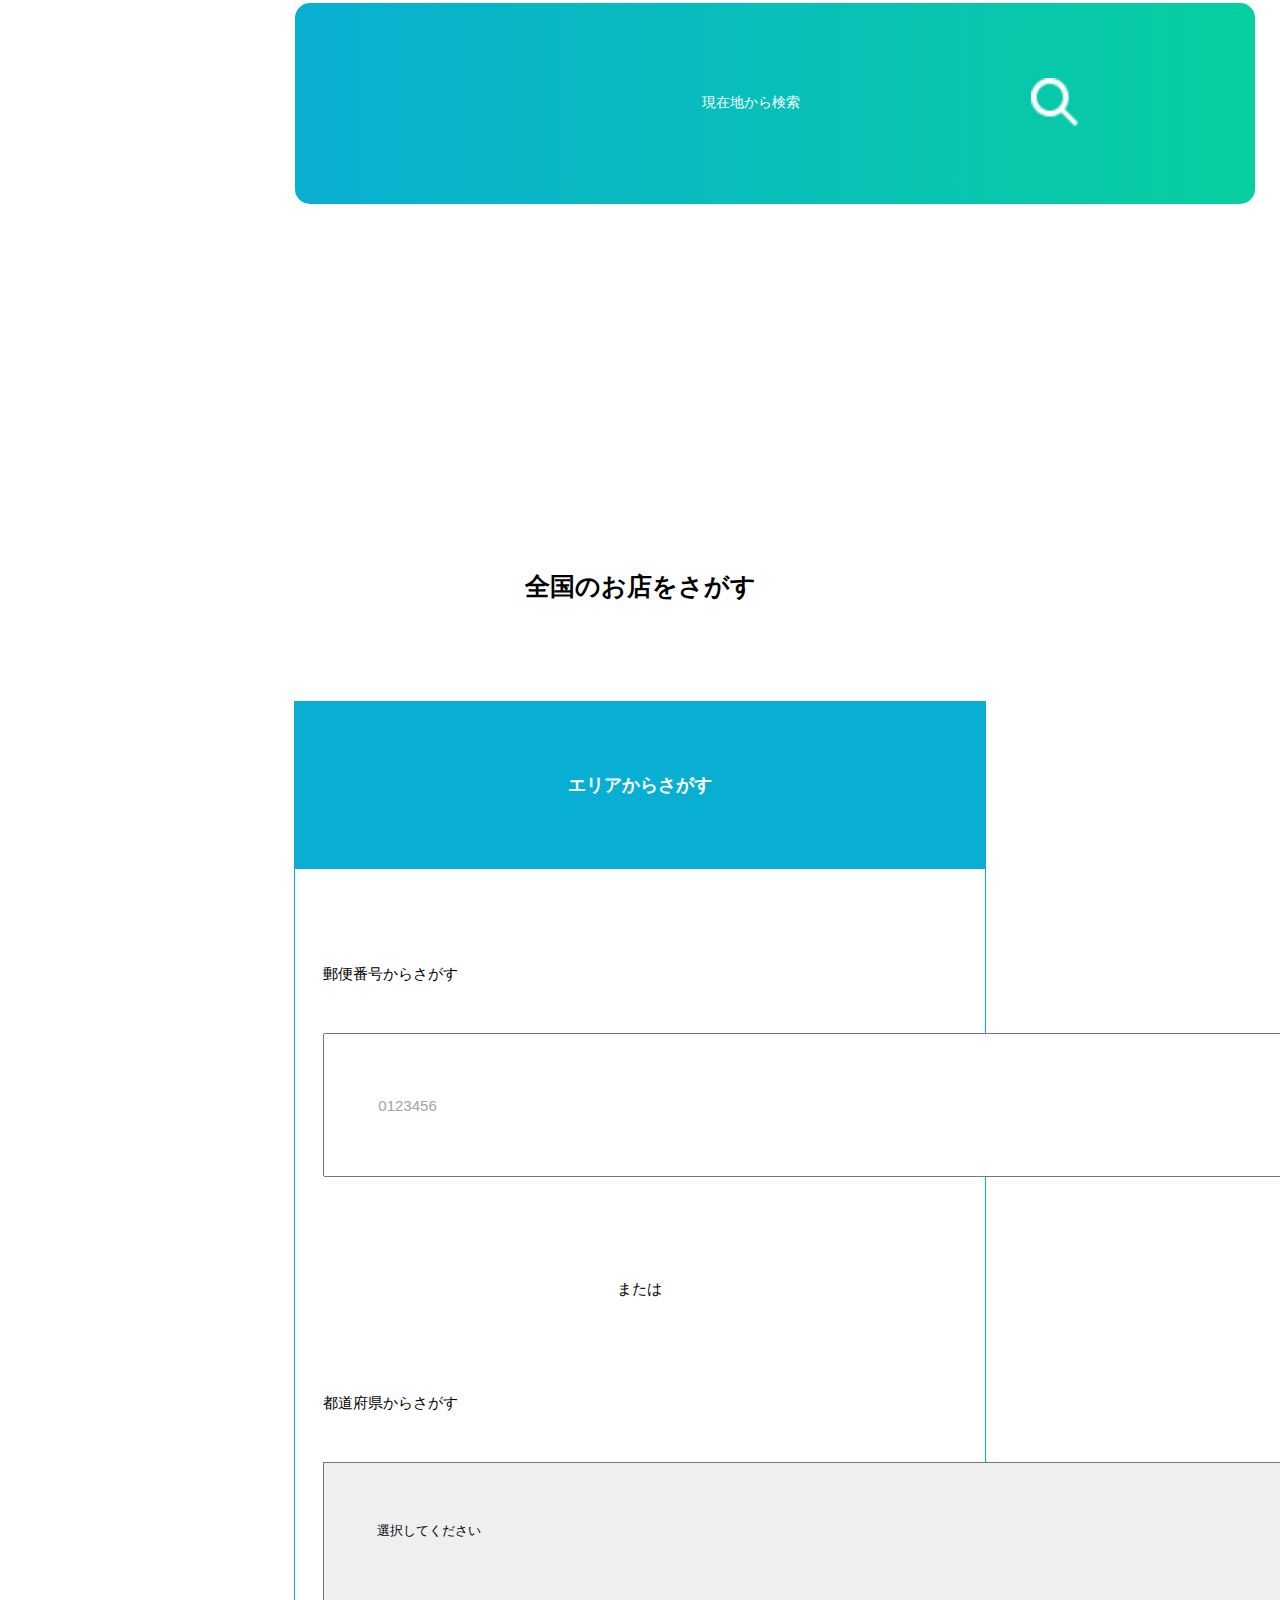
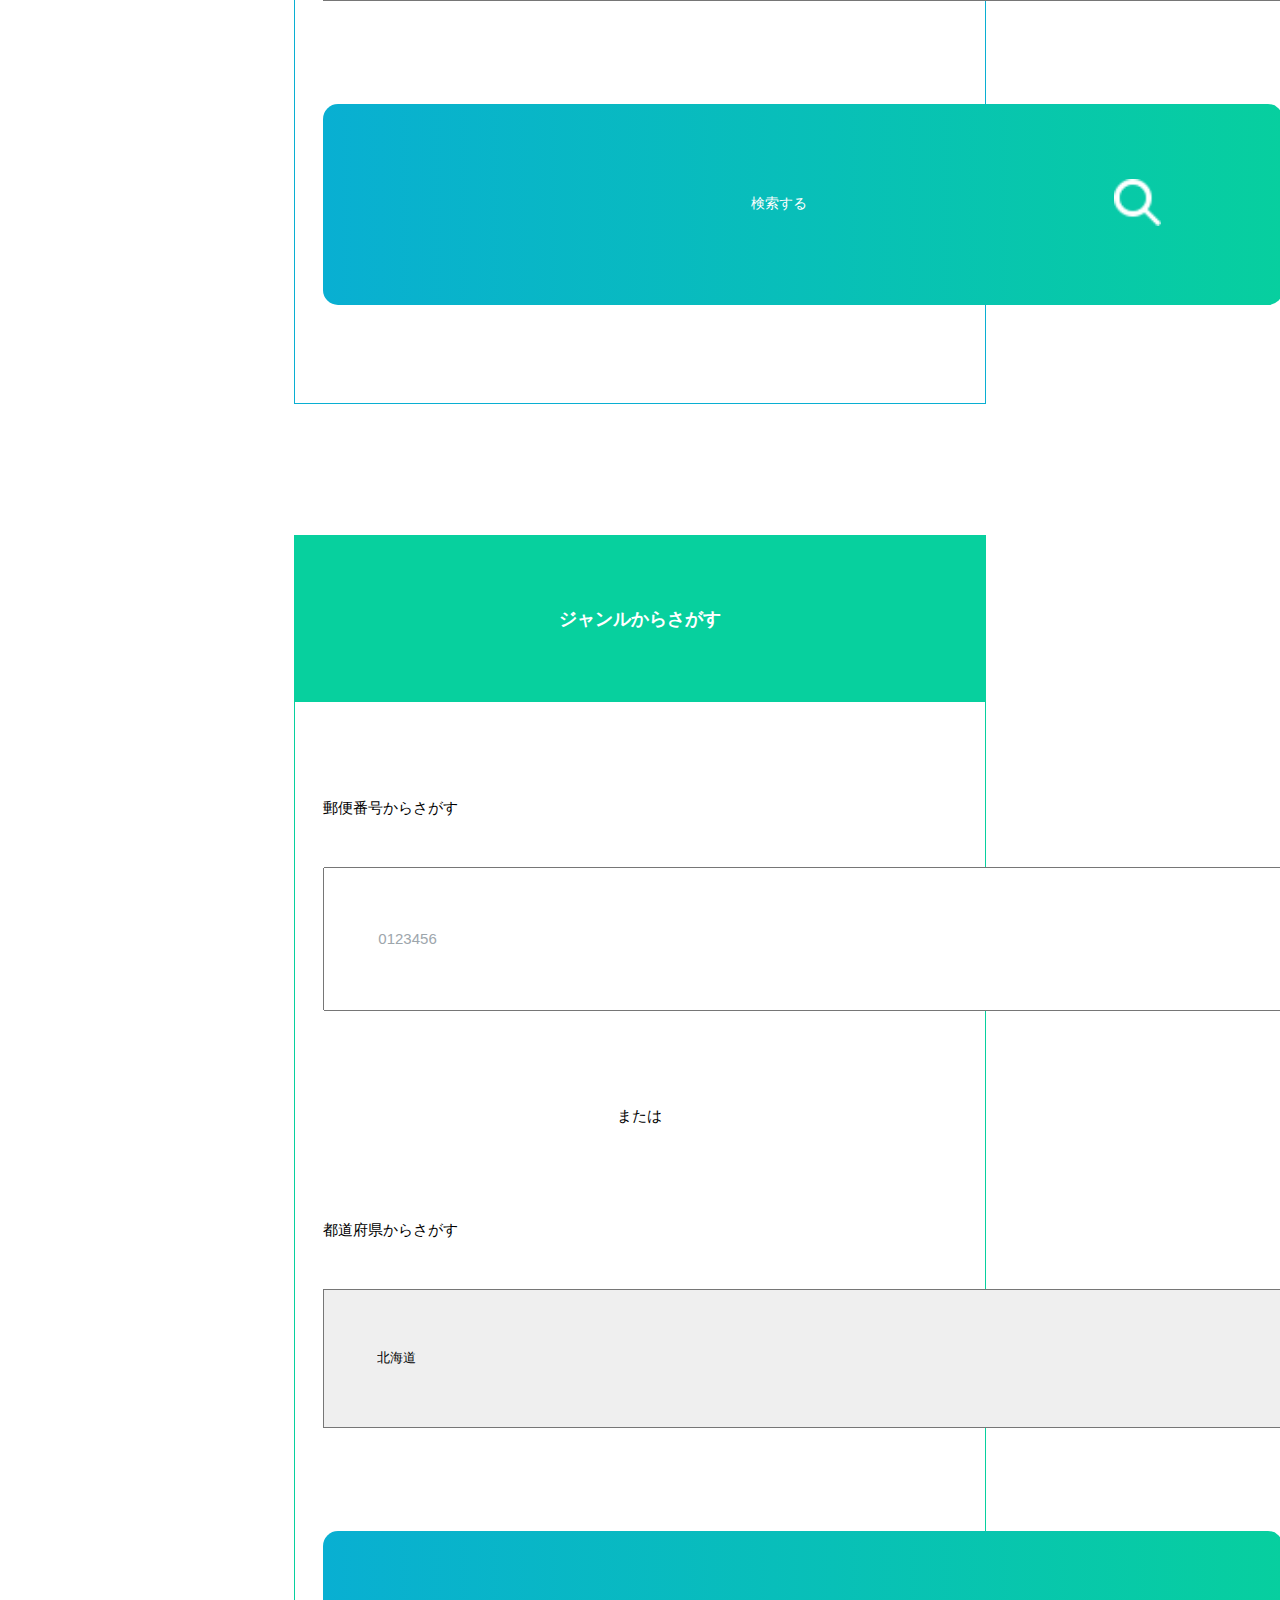
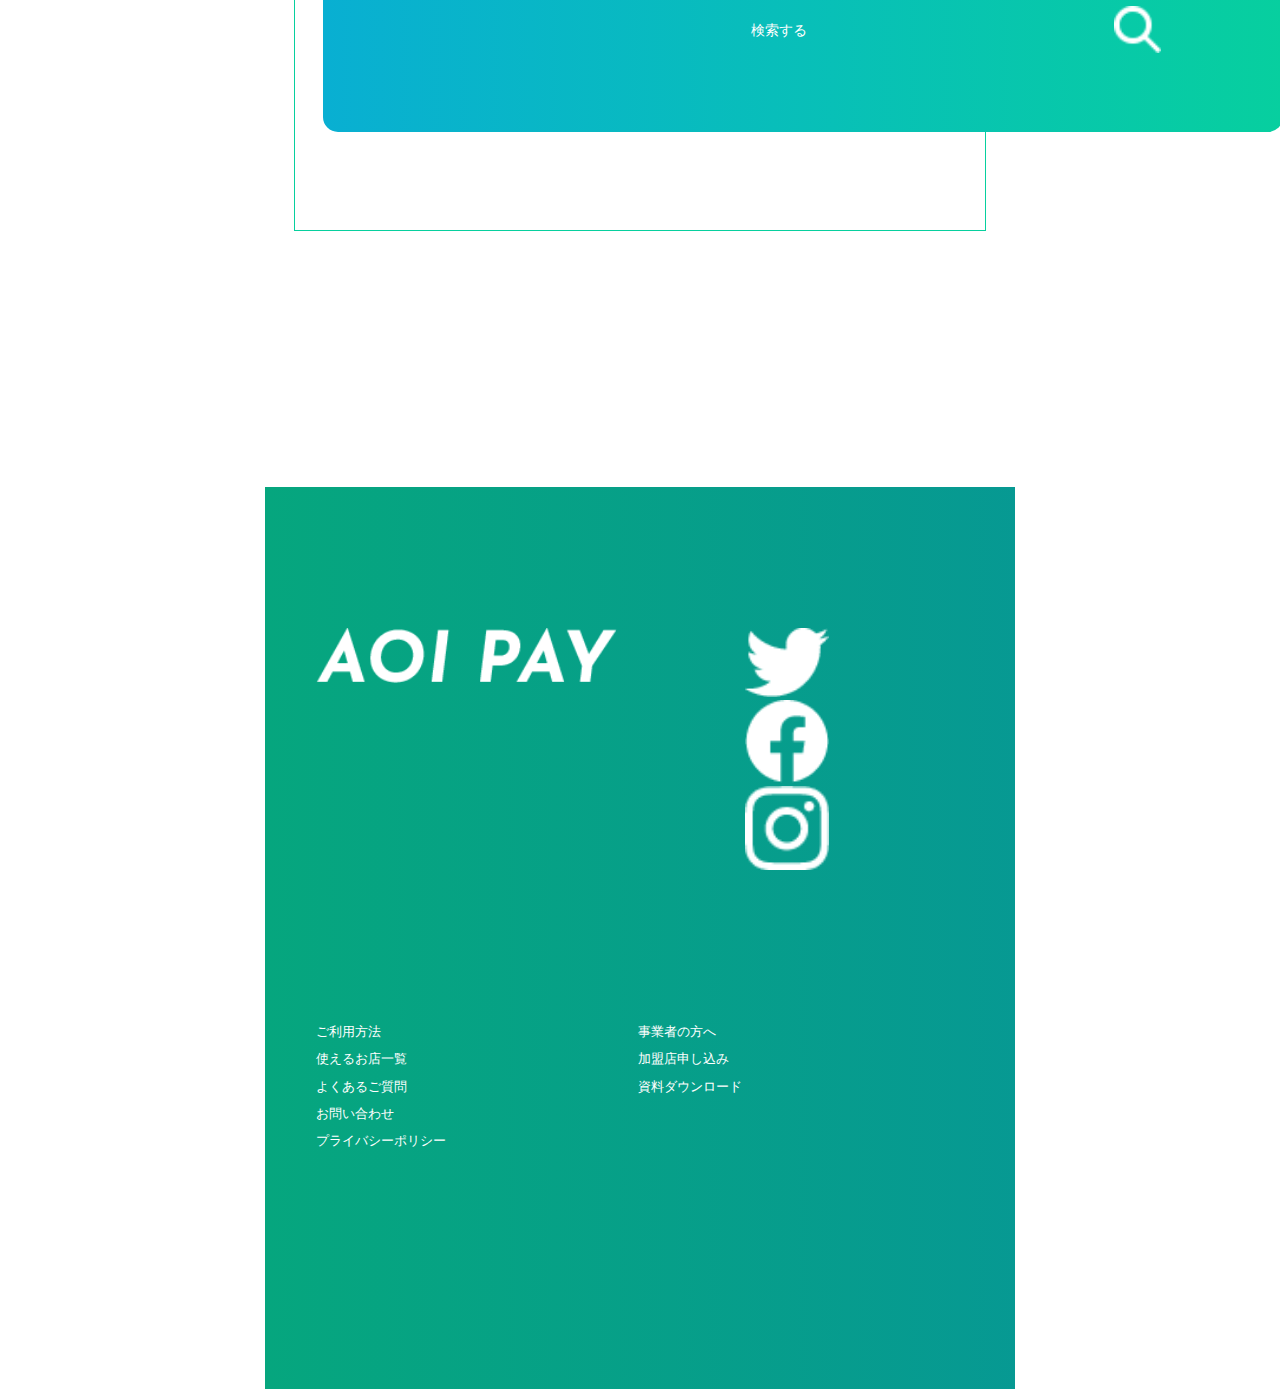
==== commit a38e2cba: "1025　修正" ====
--- a/store/index.html
+++ b/store/index.html
@@ -37,7 +37,7 @@
         <img src="../images/map.png" alt="大阪の中島の周辺の地図">
         <p>現在地からお近くにあるAOI PAY対応店舗を検索。<br>地図またはリストでお店を表示できます。</p>
         <p class="attention">※スマートフォンまたはPCの位置情報サービスをオンにしてご利用ください。</p>
-        <div class="btn"><a href="#">現在地から検索 <span class="btn-aicon"><img src="../images/serach.png"
+        <div class="btn"><a href="#">現在地から検索 <span class="primary_btn-aicon"><img src="../images/serach.png"
                         alt="虫眼鏡"></span></a></div>
     </section>
 
@@ -48,7 +48,7 @@
             <div class="search_group">
                 <div class="post-grop">
                     <p>郵便番号からさがす</p>
-                    <input type="text" name="postal-code" id="postal-code" class="post">
+                    <input type="text" name="postal-code" id="postal-code" class="post" placeholder="0123456">
                 </div>
                 <p class="change">または</p>
                 <div class="prefectures-grop">
@@ -104,7 +104,7 @@
                         <option value="沖縄県">沖縄県</option>
                     </select>
                 </div>
-                <div class="seach-btn"><a href="#">検索する<span class="btn-aicon"><img src="../images/serach.png"
+                <div class="seach-btn"><a href="#">検索する<span class="seach-btn-aicon"><img src="../images/serach.png"
                                 alt="虫眼鏡"></span></a></div>
             </div>
         </div>
@@ -113,10 +113,10 @@
             <h3 class="container">ジャンルからさがす</h3>
             <diV class="genre_group">
                 <p>郵便番号からさがす</p>
-                <input type="text" name="postal-code" id="postal-code">
-                <p>または</p>
+                <input type="text" name="postal-code" id="postal-code" class="post" placeholder="0123456">
+                <p class="change">または</p>
                 <p>都道府県からさがす</p>
-                <select name="">
+                <select name="" class="list">
                     <option value="北海道">北海道</option>
                     <option value="青森県">青森県</option>
                     <option value="岩手県">岩手県</option>
@@ -165,7 +165,7 @@
                     <option value="鹿児島県">鹿児島県</option>
                     <option value="沖縄県">沖縄県</option>
                 </select>
-                <div class="seach-btn"><a href="#">検索する<span class="btn-aicon"><img src="../images/serach.png"
+                <div class="seach-btn"><a href="#">検索する<span class="seach-btn-aicon"><img src="../images/serach.png"
                                 alt="虫眼鏡"></a></span></div>
             </div>
     </section>
--- a/style.css
+++ b/style.css
@@ -7,7 +7,7 @@
     max-width: 750px;
     margin: 0 auto;
     font-size: 1.4rem;
-    box-sizing: border-box;
+ 
 }
 
 img {
--- a/store/store.css
+++ b/store/store.css
@@ -82,13 +82,17 @@
     padding-left: 1em;
     text-indent: -1em;
 }
-
-.btn-aicon {
+.primary_btn-aicon img {
+    padding: 0 0 0 18vw;
+}
+.primary_btn-aicon {
     width: 3.7vw;
 }
 
-.btn-aicon img {
-    padding: 0 0 0 16vw;
+
+
+.primary_btn-aicon img {
+    padding: 0 0 0 19vw;
 }
 
 .search h2 {
@@ -105,12 +109,21 @@
     color: #FFFFFF;
     background-color: #09afd2;
 }
+.primary_btn-aicon img {
+    padding: 0 0 0 18vw;
+}
+.primary_btn-aicon {
+    width: 3.7vw;
+}
+
 
 .wrapper {
-    border: 0.2vw solid;
+    border: 1px solid;
     width: 92%;
     margin: 0 auto;
     border-color: #09afd2;
+    margin-bottom: 10.2vw;
+    
 }
 
 .wrapper p {
@@ -124,7 +137,9 @@
 
 .wrapper .post-grop .post {
     width: 82vw;
-    padding: 4.8vw 0;
+    padding: 4.8vw 4.2vw;
+    box-sizing: border-box;
+    font-size: 1.5rem;
 }
 
 .wrapper .change {
@@ -139,18 +154,17 @@
 
 .list {
     width: 82vw;
-    padding: 4.8vw 0;
+    padding: 4.8vw 4.2vw;
     margin: 0 0 8vw;
-   
-}
-.seach-btn{
+}
+
+.seach-btn {
     border-radius: 15px;
     background-image: linear-gradient(to right, #09afd2 0%, #07cf9f 100%);
     width: 75vw;
     margin: 0 auto;
     text-align: center;
-    margin-bottom:7.7vw;
-
+    margin-bottom: 7.7vw;
 }
 
 .seach-btn a {
@@ -162,21 +176,71 @@
     justify-content: center;
     align-items: center;
 }
+.seach-btn-aicon img {
+    padding: 0 0 0 24vw;
+}
+.seach-btn-aicon {
+    width: 3.7vw;
+}
 
 /* ジャンルからさがす */
 
-.wrapper-bottom{
-    border: 0.2vw solid;
+.wrapper-bottom {
+    border: 1px solid;
     width: 92%;
     margin: 0 auto;
     border-color: #07d09e;
 }
 
-.wrapper-bottom .container{
+.wrapper-bottom .container {
     font-size: 1.8rem;
     padding: 5.8vw 0 5.8vw;
     text-align: center;
     margin: 0 auto;
     color: #FFFFFF;
-    background-color:#07d09e;
-}
+    background-color: #07d09e;
+}
+.wrapper-bottom .genre_group{
+    width: 92%;
+    margin: 0 auto;
+
+}
+.wrapper-bottom .genre_group .post{
+width: 82vw;
+padding: 4.8vw 4.2vw;
+box-sizing: border-box;
+font-size: 1.5rem;
+}
+
+.wrapper-bottom .genre_group p {
+    font-size: 1.5rem;
+    margin: 7.7vw 0 4vw 0;
+}
+
+.wrapper-bottom .change {
+    text-align: center;
+    margin: 8.2vw 0 0 0;
+}
+
+input::placeholder {
+    color: #9da6ac;
+}
+
+select::-ms-expand {
+    display: none;
+}
+
+select {
+    -webkit-appearance: none;
+    -moz-appearance: none;
+    appearance: none;
+    margin-bottom: 20px;
+    padding: 7px 30px 7px 10px;
+    font-size: 93%;
+    line-height: 1.1em;
+
+    background-image: url(../images/pull-down.png);
+    background-repeat: no-repeat;
+    background-size: 12px 10px;
+    background-position: right 10px center;
+}